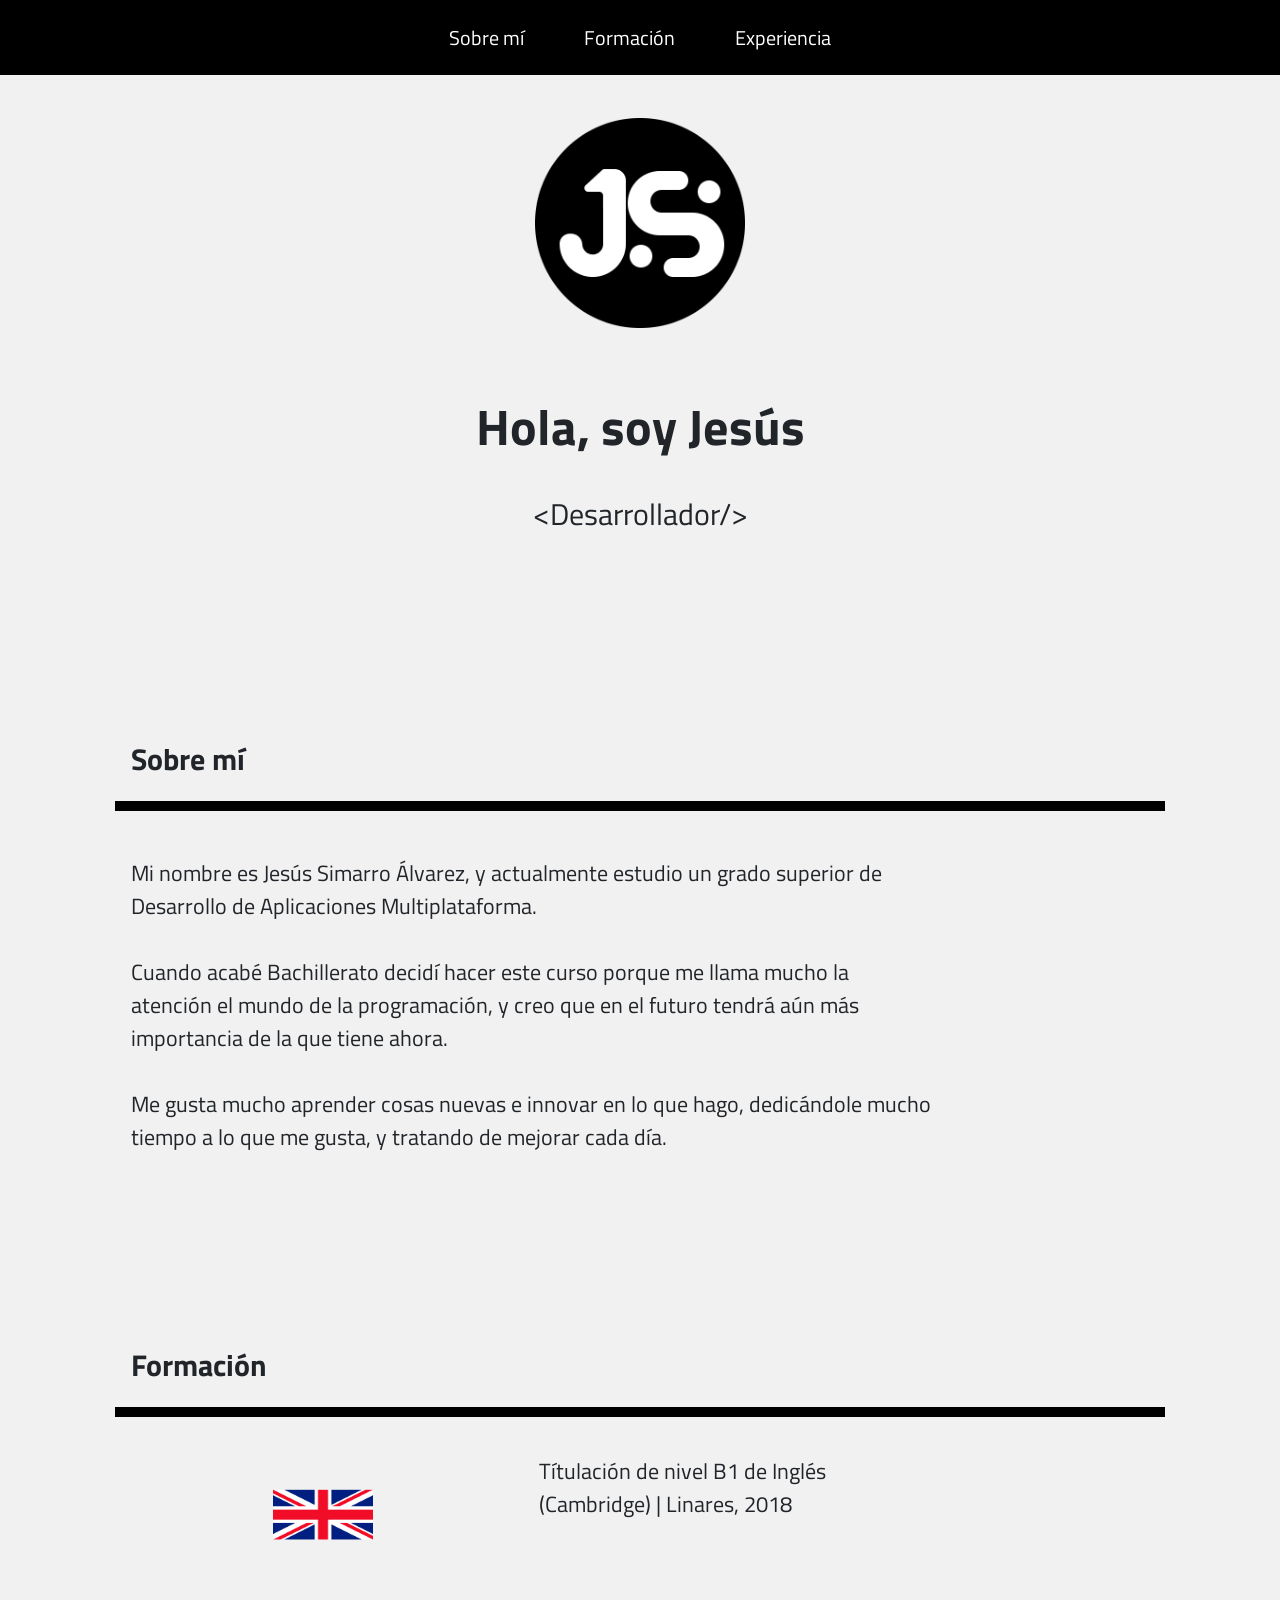
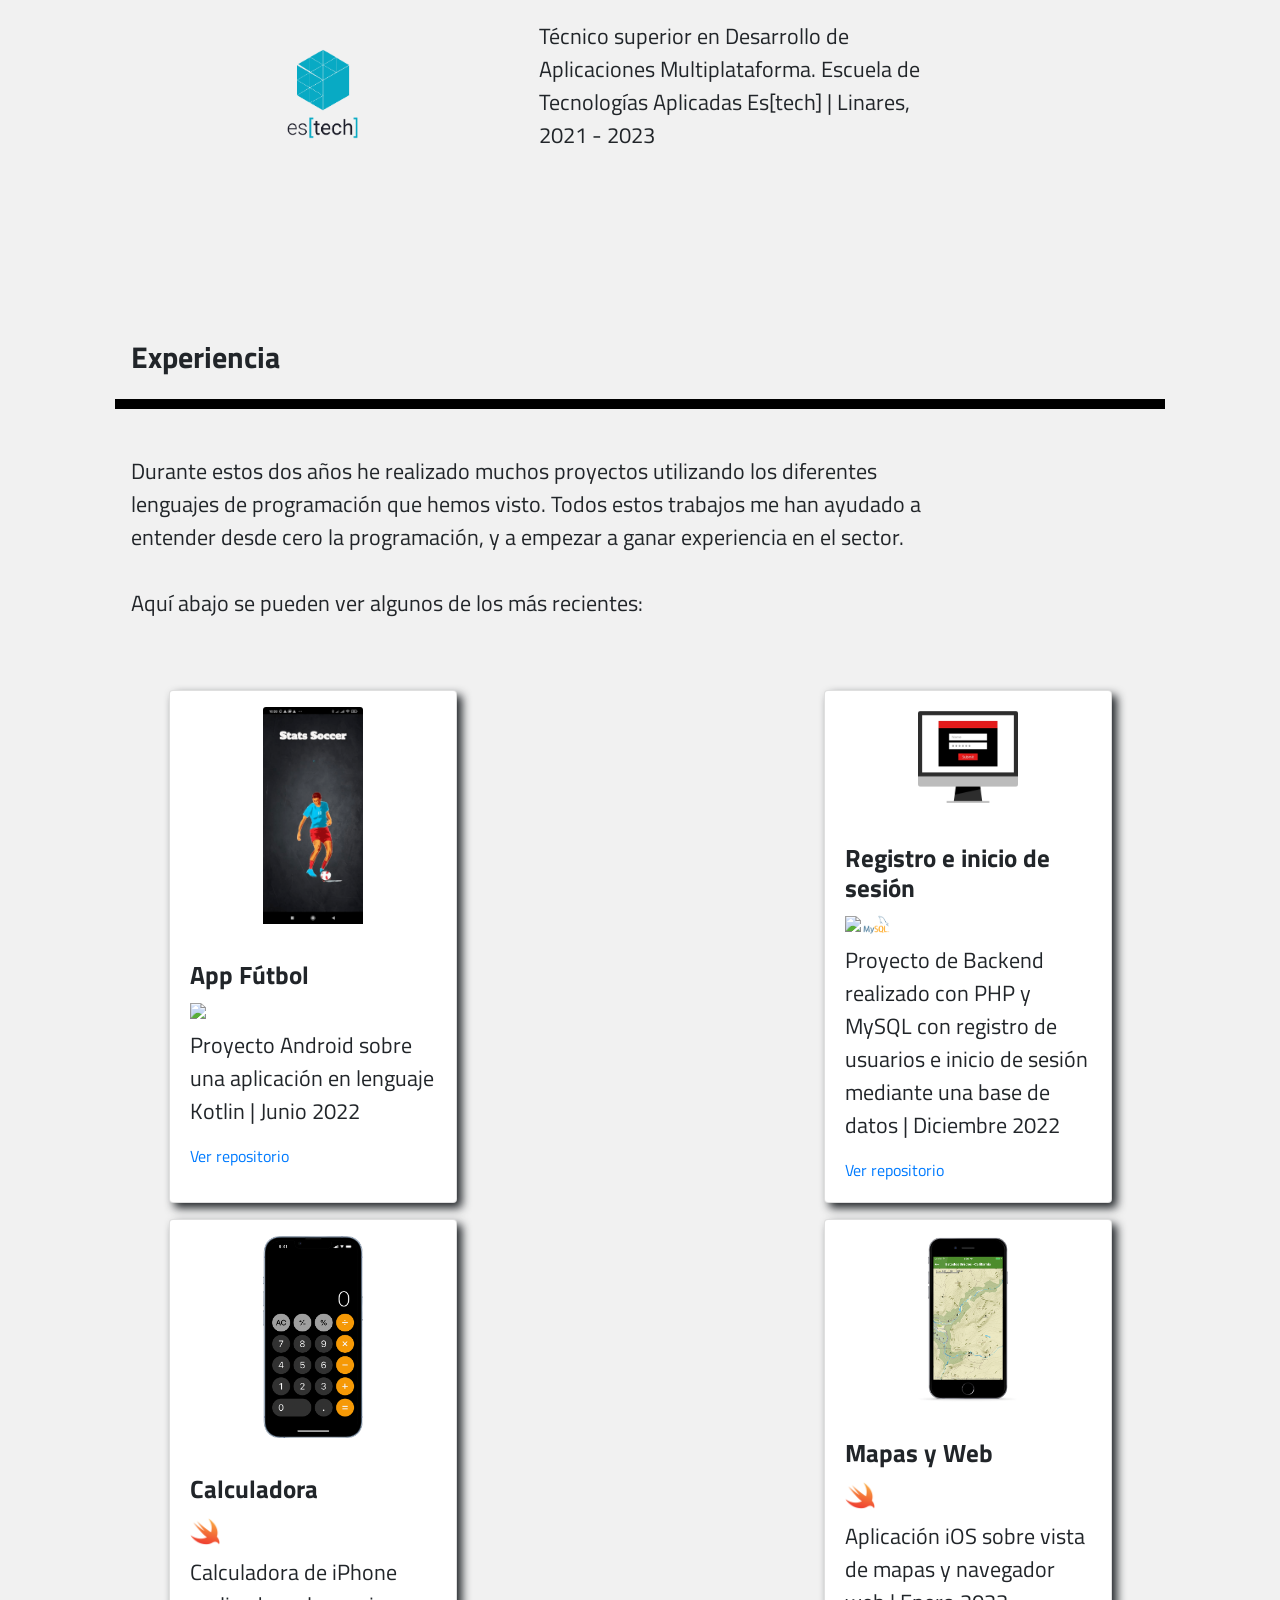
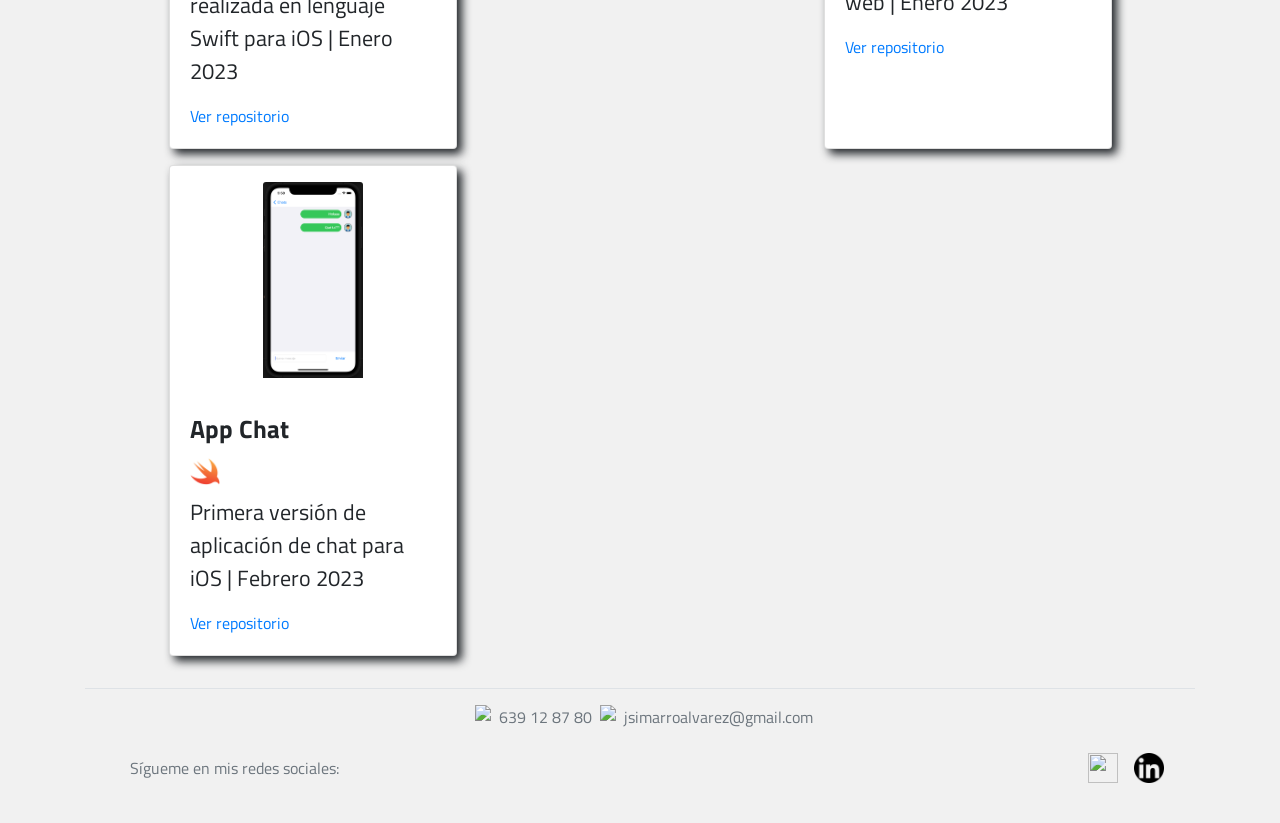
==== index.html @ 8b7ec623 "Update index.html" ====
<!DOCTYPE html>
<html lang="es">
<head>
    <meta charset="UTF-8">
    <meta http-equiv="X-UA-Compatible" content="IE=edge">
    <meta name="viewport" content="width=device-width, initial-scale=1.0">
    <link rel="stylesheet" href="https://cdnjs.cloudflare.com/ajax/libs/twitter-bootstrap/4.6.0/css/bootstrap.min.css">
    <link rel="shortcut icon" href="img/rocket-takeoff-fill.svg" type="image/x-icon">
    <link rel="stylesheet" href="style.css">
    <title>jesusimarro</title>
</head>
<body>
    <div class="container fixed-top">
        <header class="d-flex justify-content-center py-3 navbar fixed-top">
            <ul class="nav nav-pills">
                <li class="nav-item">
                    <a href="#sobremi" class="menu-link">Sobre mí</a>
                </li>
                <li class="nav-item">
                    <a href="#formacion" class="menu-link">Formación</a>
                </li>
                <li class="nav-item">
                    <a href="#experiencia" class="menu-link">Experiencia</a>
                </li>
            </ul>
        </header>
    </div>

    <div class="container container-space">
        <div class="row">
            <div class="col-12 col-md-12 my-2 d-flex justify-content-center">
                <img src="img/logo.png" class="img-logo">
            </div>
            <div class="col-12 col-md-12 my-4">
                <div class="p-3 d-flex justify-content-center">
                    <h1>Hola, soy Jesús</h1>
                </div>
                <div class="p-3 d-flex p-2 justify-content-center">
                    <h3>&lt;Desarrollador/&gt;</h3>
                </div>
            </div>
        </div>
    </div>

    <div class="container container-space" id="sobremi">
        <div class="row row-border row-margin">
            <div class="col-12 col-md-12 p-3 d-flex justify-content-start top">
                <h2>Sobre mí</h2>
            </div>
        </div>
        <div class="row row-margin row-text">
            <div class="col-12 col-md-12 p-3 d-flex justify-content-center">
                <p>Mi nombre es Jesús Simarro Álvarez, y actualmente estudio un grado superior de Desarrollo de Aplicaciones Multiplataforma. <br/><br/> Cuando acabé Bachillerato decidí hacer este curso porque me llama mucho la atención el mundo de la programación, y creo que en el futuro tendrá aún más importancia de la que tiene ahora. <br/><br/> Me gusta mucho aprender cosas nuevas e innovar en lo que hago, dedicándole mucho tiempo a lo que me gusta, y tratando de mejorar cada día.</p>
            </div>
        </div>
    </div>

    <div class="container container-space" id="formacion">
        <div class="row row-margin row-border">
            <div class="col-12 col-md-12 p-3 d-flex justify-content-start top">
                <h2>Formación</h2>
            </div>
        </div>
        <div class="row row-margin row-text">
            <div class="col-12 col-md-6 p-2 my-4 d-flex justify-content-center">
                <img src="img/ingles.png" class="img-form">
            </div>
            <div class="col-12 col-md-6 p-2 d-flex justify-content-center">
                <p>Títulación de nivel B1 de Inglés (Cambridge) | Linares, 2018</p>
            </div>
        </div>
        <div class="row row-margin row-text">
            <div class="col-12 col-md-6 p-2 my-4 d-flex justify-content-center">
                <img src="img/estech.png" class="img-form">
            </div>
            <div class="col-12 col-md-6 p-2 d-flex justify-content-center">
                <p>Técnico superior en Desarrollo de Aplicaciones Multiplataforma. Escuela de Tecnologías Aplicadas Es[tech] | Linares, 2021 - 2023</p>
            </div>
        </div>
    </div>

    <div class="container" id="experiencia">
        <div class="row row-margin row-border">
            <div class="col-12 col-md-12 p-3 d-flex justify-content-start top">
                <h2>Experiencia</h2>
            </div>
        </div>
        <div class="row row-margin row-text">
            <div class="col-12 col-md-12 p-3 d-flex justify-content-center">
                <p>Durante estos dos años he realizado muchos proyectos utilizando los diferentes lenguajes de programación que hemos visto. Todos estos trabajos me han ayudado a entender desde cero la programación, y a empezar a ganar experiencia en el sector. <br/><br/> Aquí abajo se pueden ver algunos de los más recientes:</p>
            </div>
        </div>
    </div>
    <div class="row">
        <div class="col-12 col-md-6 p-2 d-flex justify-content-center">
            <div class="card" style="width: 18rem;">
                <img class="card-img-top my-3" src="img/appfutbol.png" alt="Card image cap">
                <div class="card-body">
                    <h5 class="card-title">App Fútbol</h5>
                    <img src="img/kotlin.png" class="card-img-app">
                    <p class="card-text">Proyecto Android sobre una aplicación en lenguaje Kotlin | Junio 2022</p>
                    <a href="https://github.com/jesusimarro/ProyectoAndroid.git" target="_blank" class="card-link">Ver repositorio</a>
                </div>
            </div>
        </div>
        <div class="col-12 col-md-6 p-2 d-flex justify-content-center">
            <div class="card" style="width: 18rem;">
                <img class="card-img-top my-3" src="img/login.png" alt="Card image cap">
                <div class="card-body">
                    <h5 class="card-title">Registro e inicio de sesión</h5>
                    <img src="img/php.png" class="card-img-app"><img src="img/mysql.png" class="card-img-app">
                    <p class="card-text">Proyecto de Backend realizado con PHP y MySQL con registro de usuarios e inicio de sesión mediante una base de datos | Diciembre 2022</p>
                    <a href="https://github.com/jesusimarro/ProyectoLoginBackend.git" target="_blank" class="card-link">Ver repositorio</a>
                </div>
            </div>
        </div>
        <div class="col-12 col-md-6 p-2 d-flex justify-content-center">
            <div class="card" style="width: 18rem;">
                <img class="card-img-top my-3" src="img/calculadora.png" alt="Card image cap">
                <div class="card-body">
                    <h5 class="card-title">Calculadora</h5>
                    <img src="img/swift.png" class="card-img-app">
                    <p class="card-text">Calculadora de iPhone realizada en lenguaje Swift para iOS | Enero 2023</p>
                    <a href="https://github.com/jesusimarro/ProyectoCalculadora.git" target="_blank" class="card-link">Ver repositorio</a>
                </div>
            </div>
        </div>
        <div class="col-12 col-md-6 p-2 d-flex justify-content-center">
            <div class="card" style="width: 18rem;">
                <img class="card-img-top my-3" src="img/mapas.png" alt="Card image cap">
                <div class="card-body">
                    <h5 class="card-title">Mapas y Web</h5>
                    <img src="img/swift.png" class="card-img-app">
                    <p class="card-text">Aplicación iOS sobre vista de mapas y navegador web | Enero 2023</p>
                    <a href="https://github.com/jesusimarro/ProyectoSideMenu.git" target="_blank" class="card-link">Ver repositorio</a>
                </div>
            </div>
        </div>
        <div class="col-12 col-md-6 p-2 d-flex justify-content-center">
            <div class="card" style="width: 18rem;">
                <img class="card-img-top my-3" src="img/chat.png" alt="Card image cap">
                <div class="card-body">
                    <h5 class="card-title">App Chat</h5>
                    <img src="img/swift.png" class="card-img-app">
                    <p class="card-text">Primera versión de aplicación de chat para iOS | Febrero 2023</p>
                    <a href="https://github.com/jesusimarro/ProyectoChat.git" target="_blank" class="card-link">Ver repositorio</a>
                </div>
            </div>
        </div>
    </div>

    <div class="container">
        <footer class="d-flex flex-wrap justify-content-between align-items-center py-3 my-4 border-top">
          <div class="col-12 col-md-12 d-flex mb-4 justify-content-center text-muted">
            <img src="img/telephone-fill.svg" class="mx-2"> 639 12 87 80 
            <img src="img/envelope-fill.svg" class="mx-2"> jsimarroalvarez@gmail.com
          </div>  
          <div class="col-12 col-md-6 d-flex align-items-center">
            <a href="/" class="mb-3 me-2 mb-md-0 text-muted text-decoration-none lh-1">
              <svg class="bi" width="30" height="24"><use xlink:href="#bootstrap"></use></svg>
            </a>
            <span class="text-muted">Sígueme en mis redes sociales:</span>
          </div>
          <ul class="nav col-md-3 mx-2 d-flex justify-content-end list-unstyled">
            <li class="mx-2 redes"><a href="https://www.github.com/jesusimarro" target="_blank"><img src="img/github.png" class="img-footer"></a></li>
            <li class="mx-2 redes"><a href="https://www.linkedin.com/in/jesusimarro/" target="_blank"><img src="img/linkedin.png" class="img-footer"></a></li>
          </ul>
        </footer>
    </div>
</body>
</html>
---- style.css ----
@import url('https://fonts.googleapis.com/css2?family=Metrophobic&family=Titillium+Web:wght@400;600&display=swap');

h1 {
    font-weight: bolder;
    font-size: 50px;
}

h2 {
    font-weight: bold;
    font-size: 30px;
    margin-top: 75px;
}

h3 {
    font-size: 30px;
}

h5 {
    font-weight: bold;
    font-size: 25px;
}

p {
    font-size: 22px;
}

body {
    font-family: 'Titillium Web', sans-serif;
    background-color: #f1f1f1;
    overflow-x: hidden;
}

.navbar {
    background-color: black;
    height: 75px;
}

header a {
    font-size: 20px;
}

.menu-link {
    color: white;
    margin-left: 30px;
    margin-right: 30px;
}

.menu-link:hover {
    color: white;
    text-decoration: none;
}

.row-border {
    border-bottom: 10px solid black;
}

.row-text {
    max-width: 75%;
    justify-content: center;
}

.row-margin {
    margin: 30px;
}

.top {
    margin-top: 40px;
}

.card {
    background-color: white;
    display: flex;
    align-items: center;
    justify-content: center;
    box-shadow: 5px 5px 10px;
}

.img-logo {
    height: 250px;
    width: 250px;
    margin-top: 90px;
    padding: 20px;
}

.img-form {
    height: 100%;
    width: 100px;
}

.card-img-top {
    max-height: 100%;
    width: 100px;
}

.card-img-app {
    max-height: 100%;
    width: 30px;
    margin-bottom: 10px;
}

.img-footer {
    height: 30px;
    width: 30px;
}
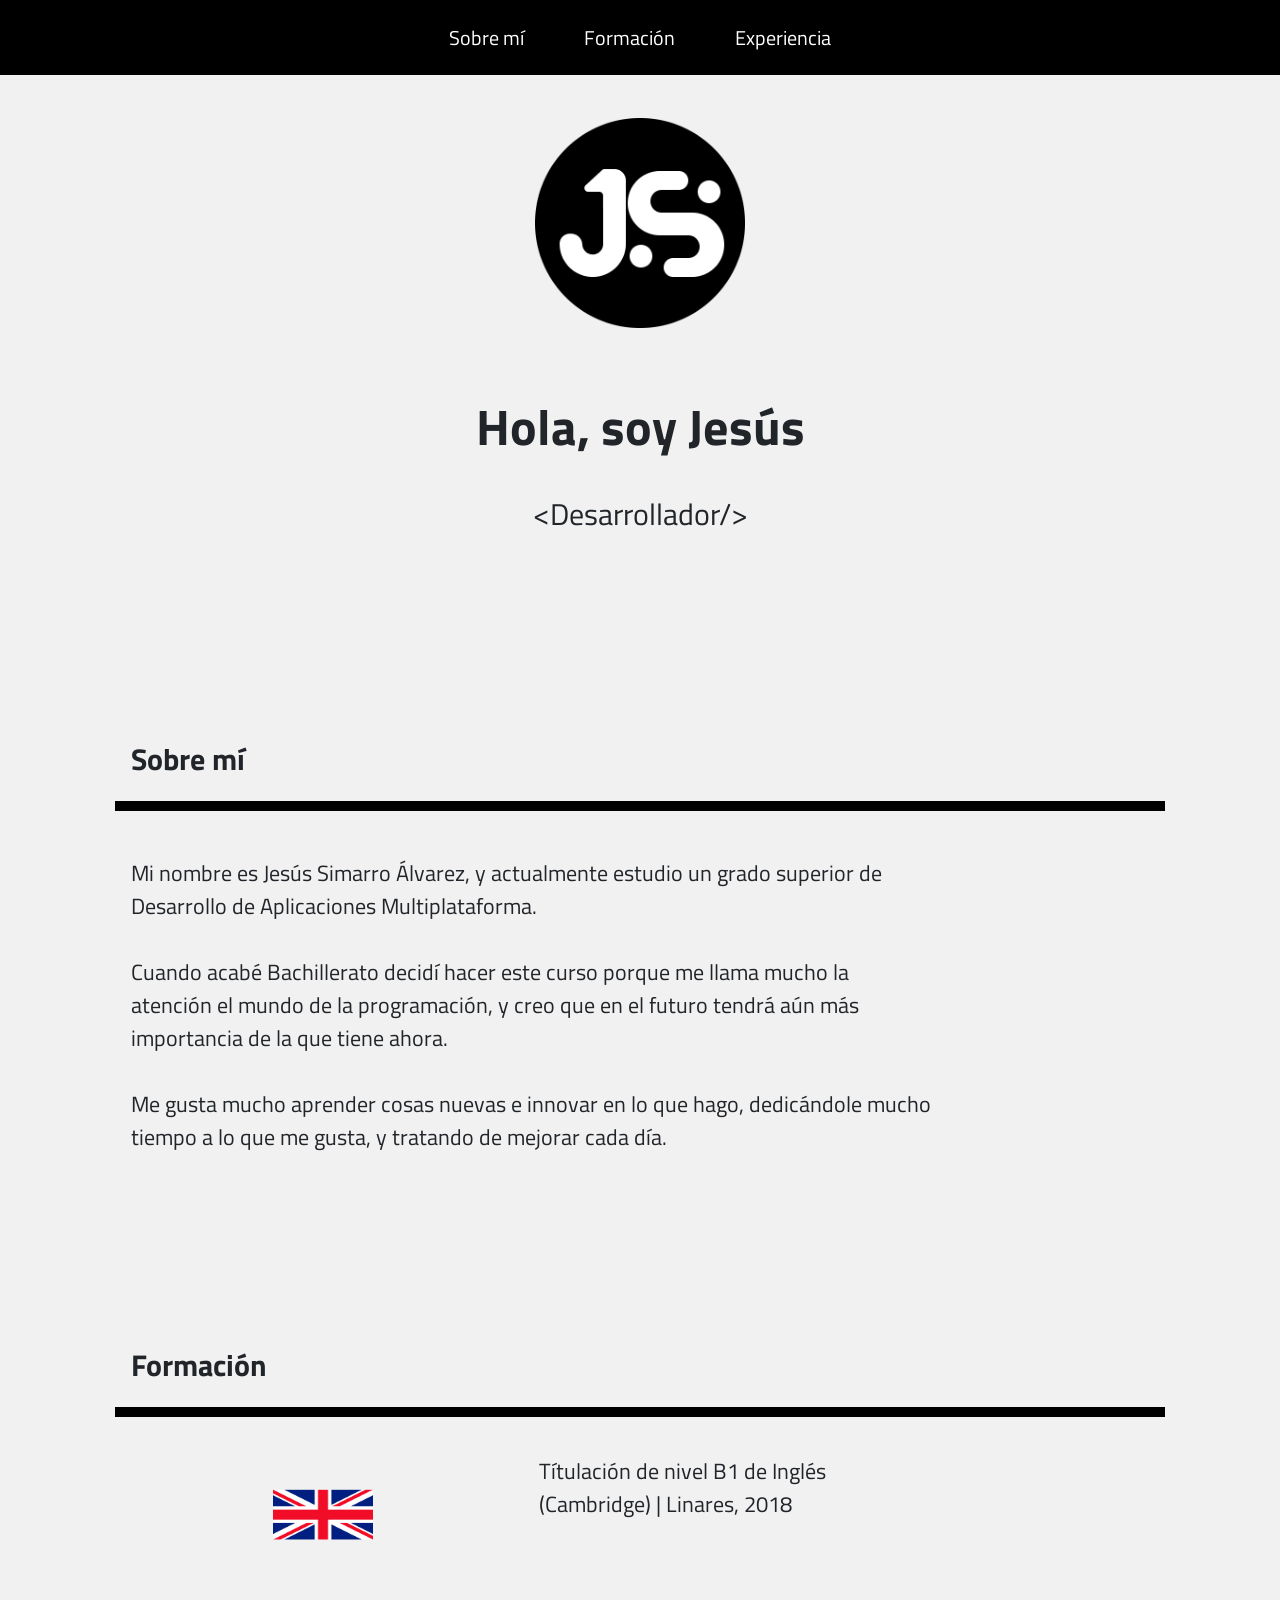
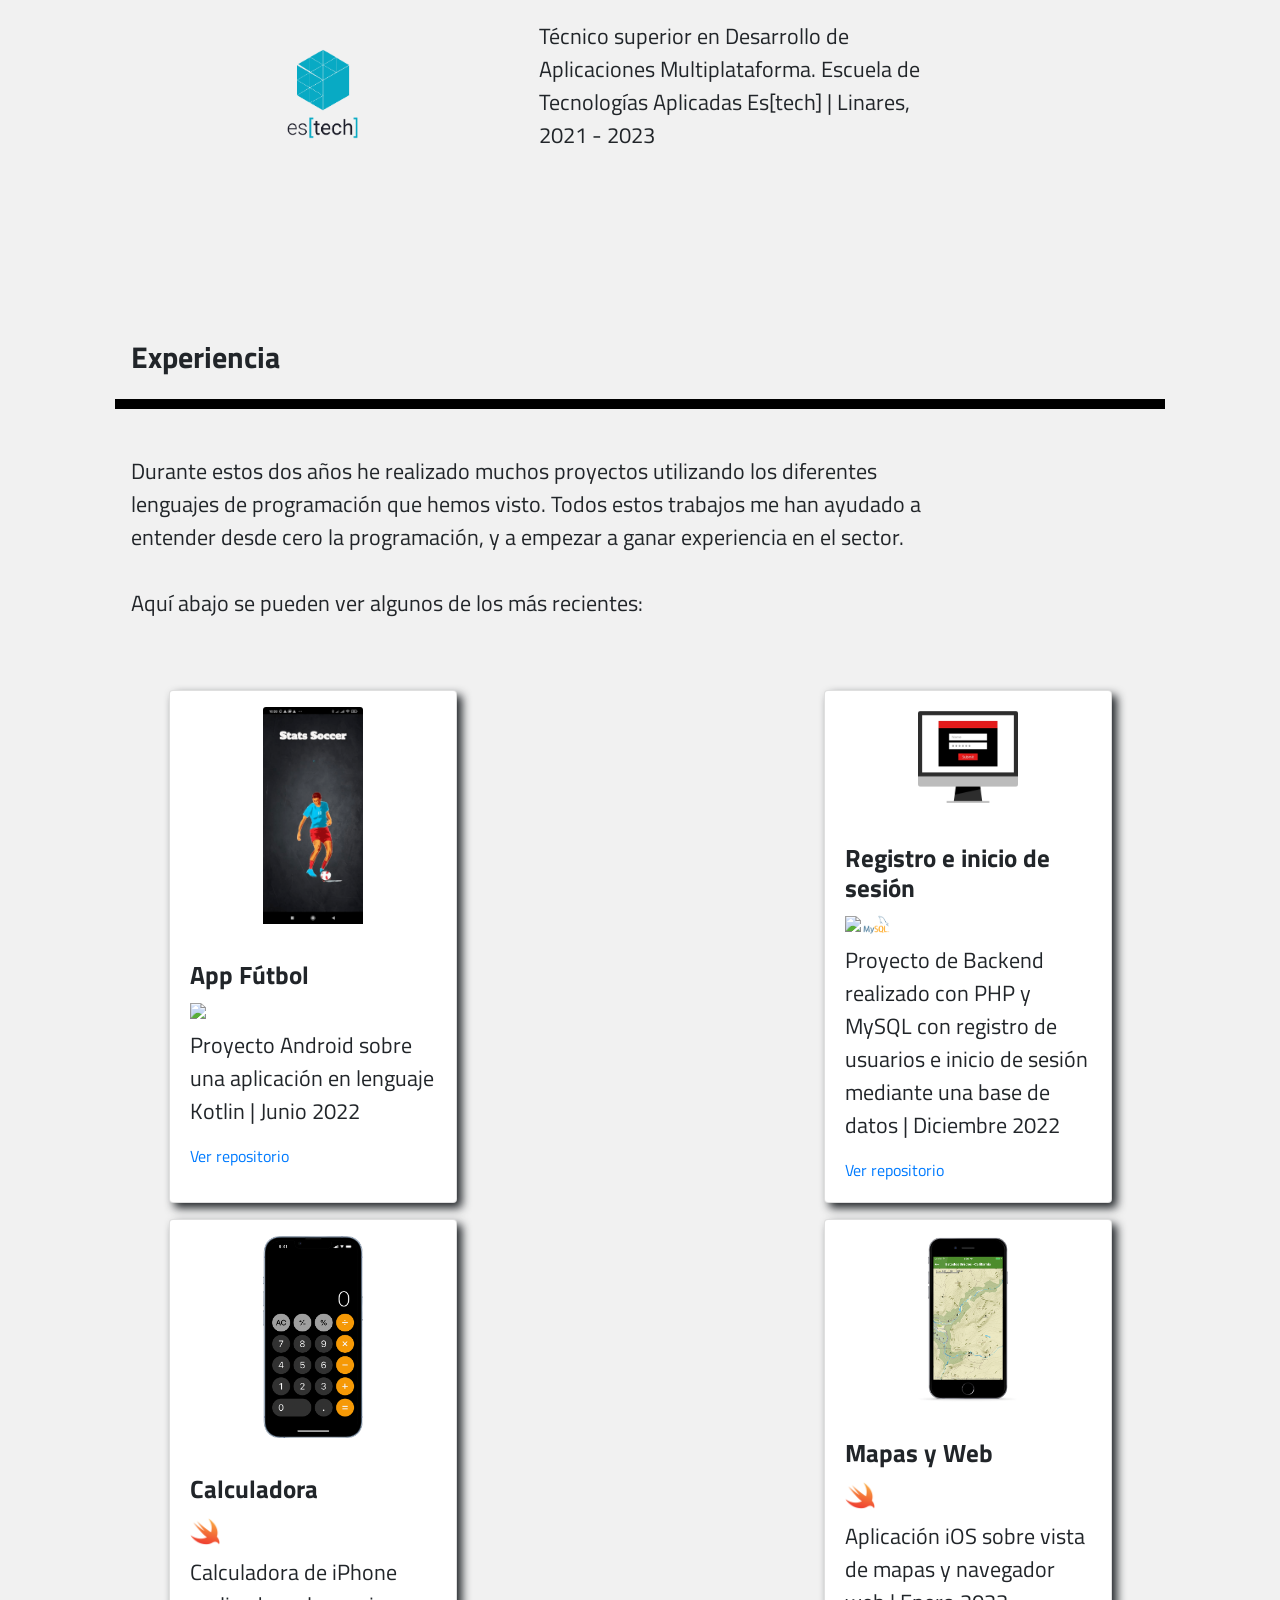
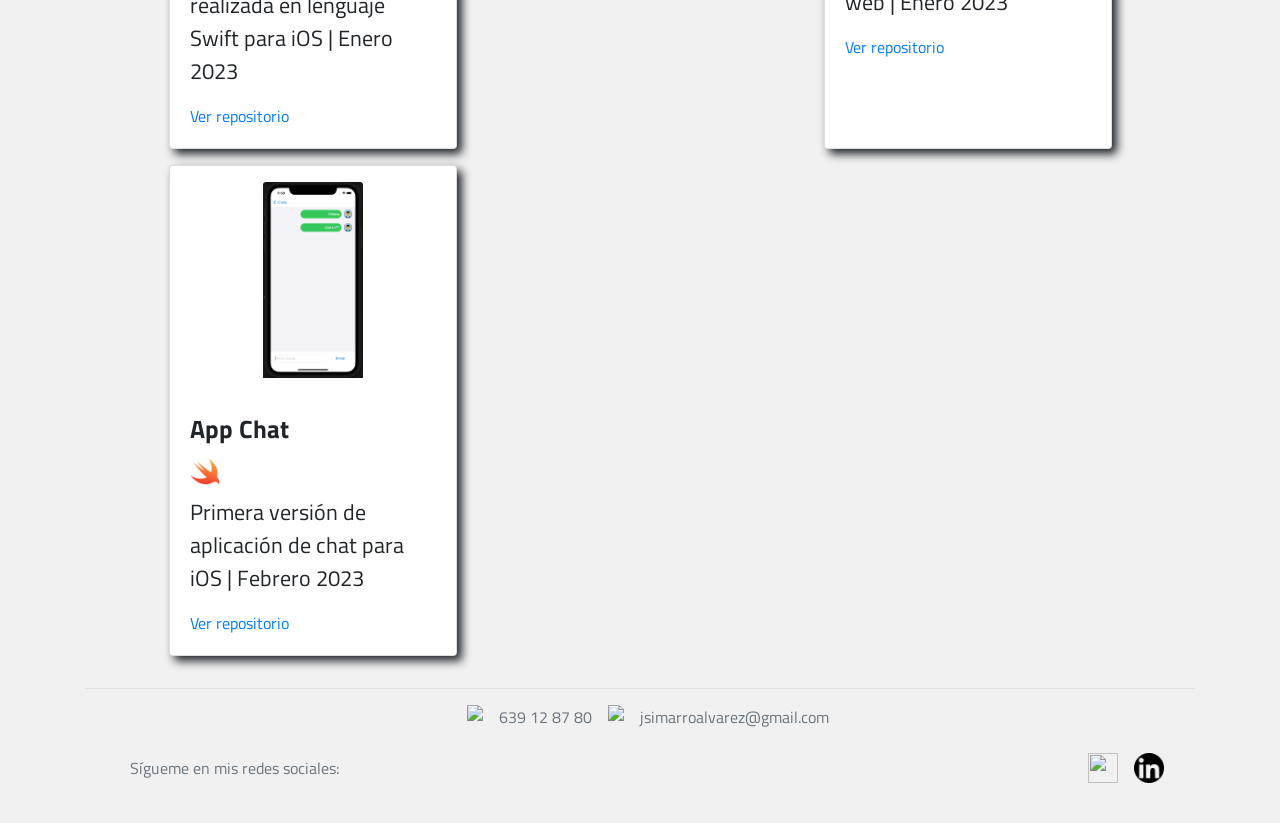
==== commit d84dff1e: "Update index.html" ====
--- a/index.html
+++ b/index.html
@@ -152,8 +152,8 @@
     <div class="container">
         <footer class="d-flex flex-wrap justify-content-between align-items-center py-3 my-4 border-top">
           <div class="col-12 col-md-12 d-flex mb-4 justify-content-center text-muted">
-            <img src="img/telephone-fill.svg" class="mx-2"> 639 12 87 80 
-            <img src="img/envelope-fill.svg" class="mx-2"> jsimarroalvarez@gmail.com
+            <img src="img/telephone-fill.svg" class="col-xs-12 mx-3"> 639 12 87 80 
+            <img src="img/envelope-fill.svg" class="col-xs-12 mx-3"> jsimarroalvarez@gmail.com
           </div>  
           <div class="col-12 col-md-6 d-flex align-items-center">
             <a href="/" class="mb-3 me-2 mb-md-0 text-muted text-decoration-none lh-1">
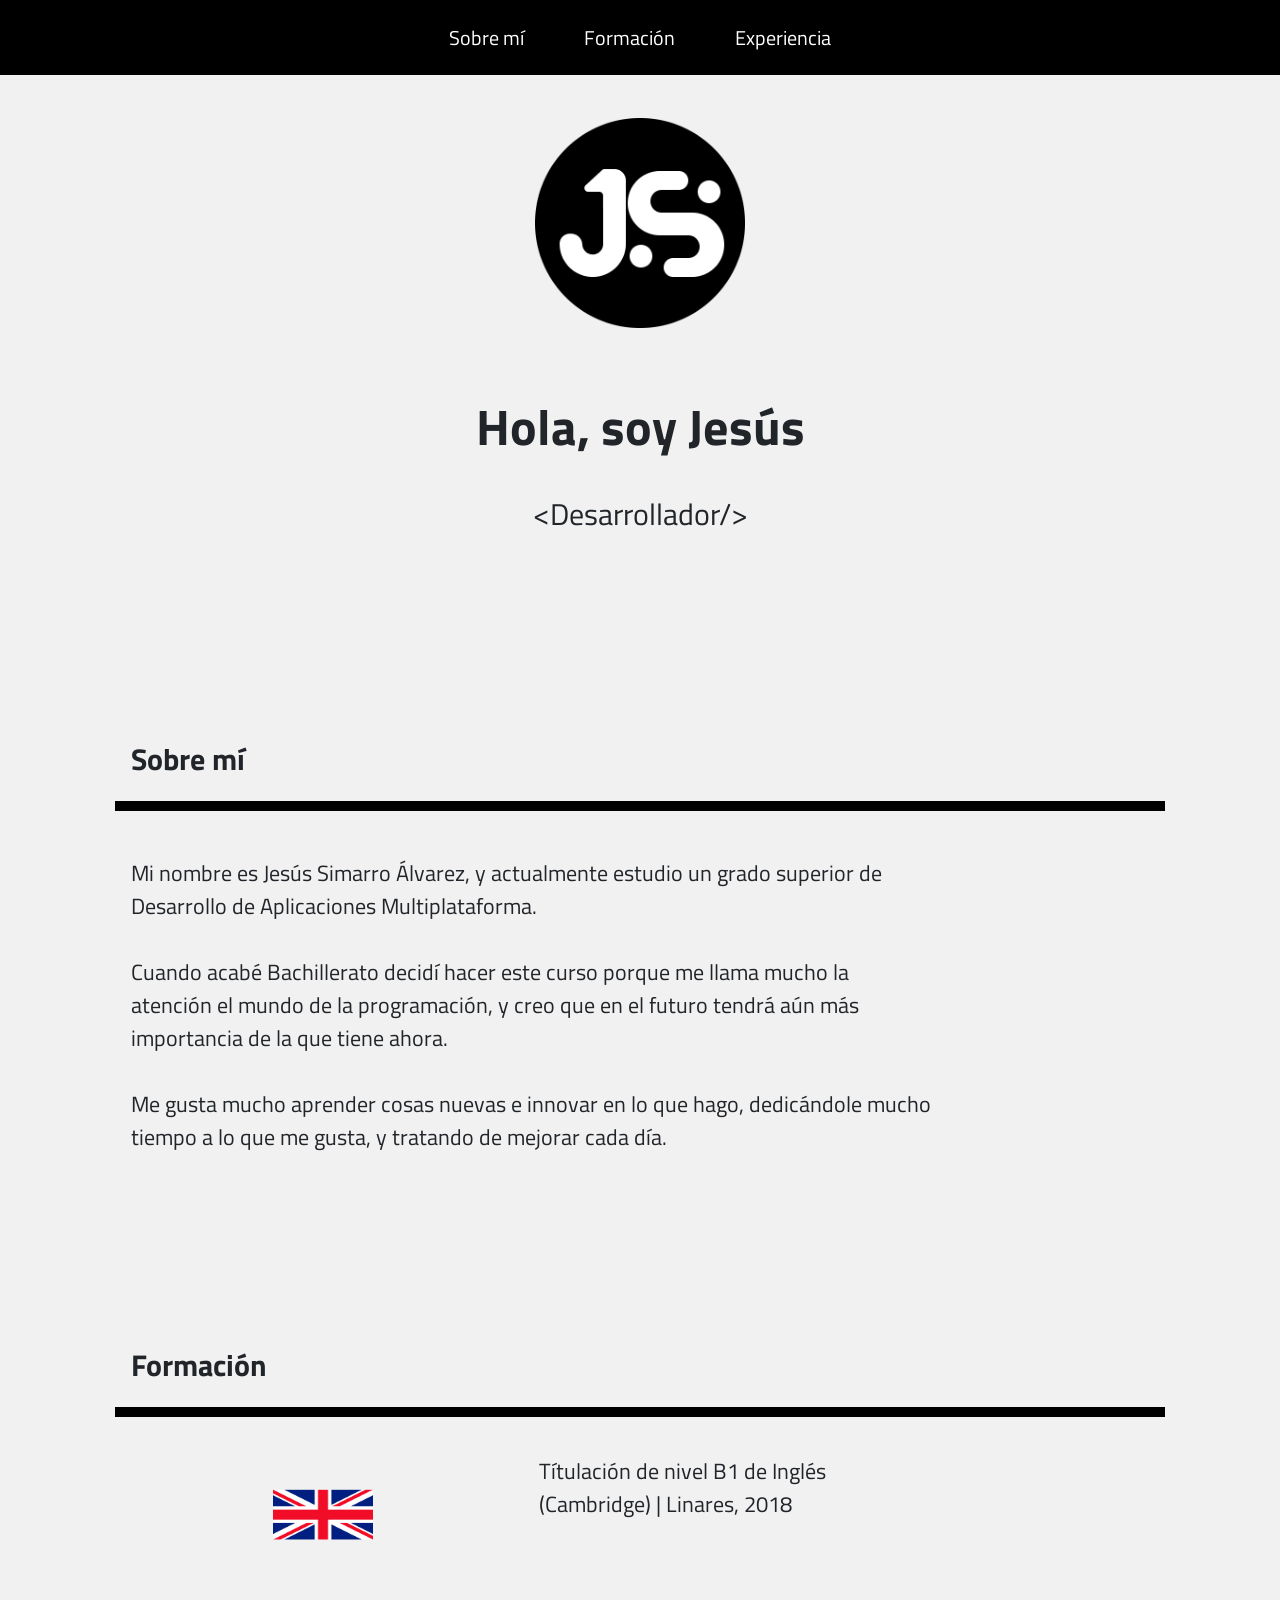
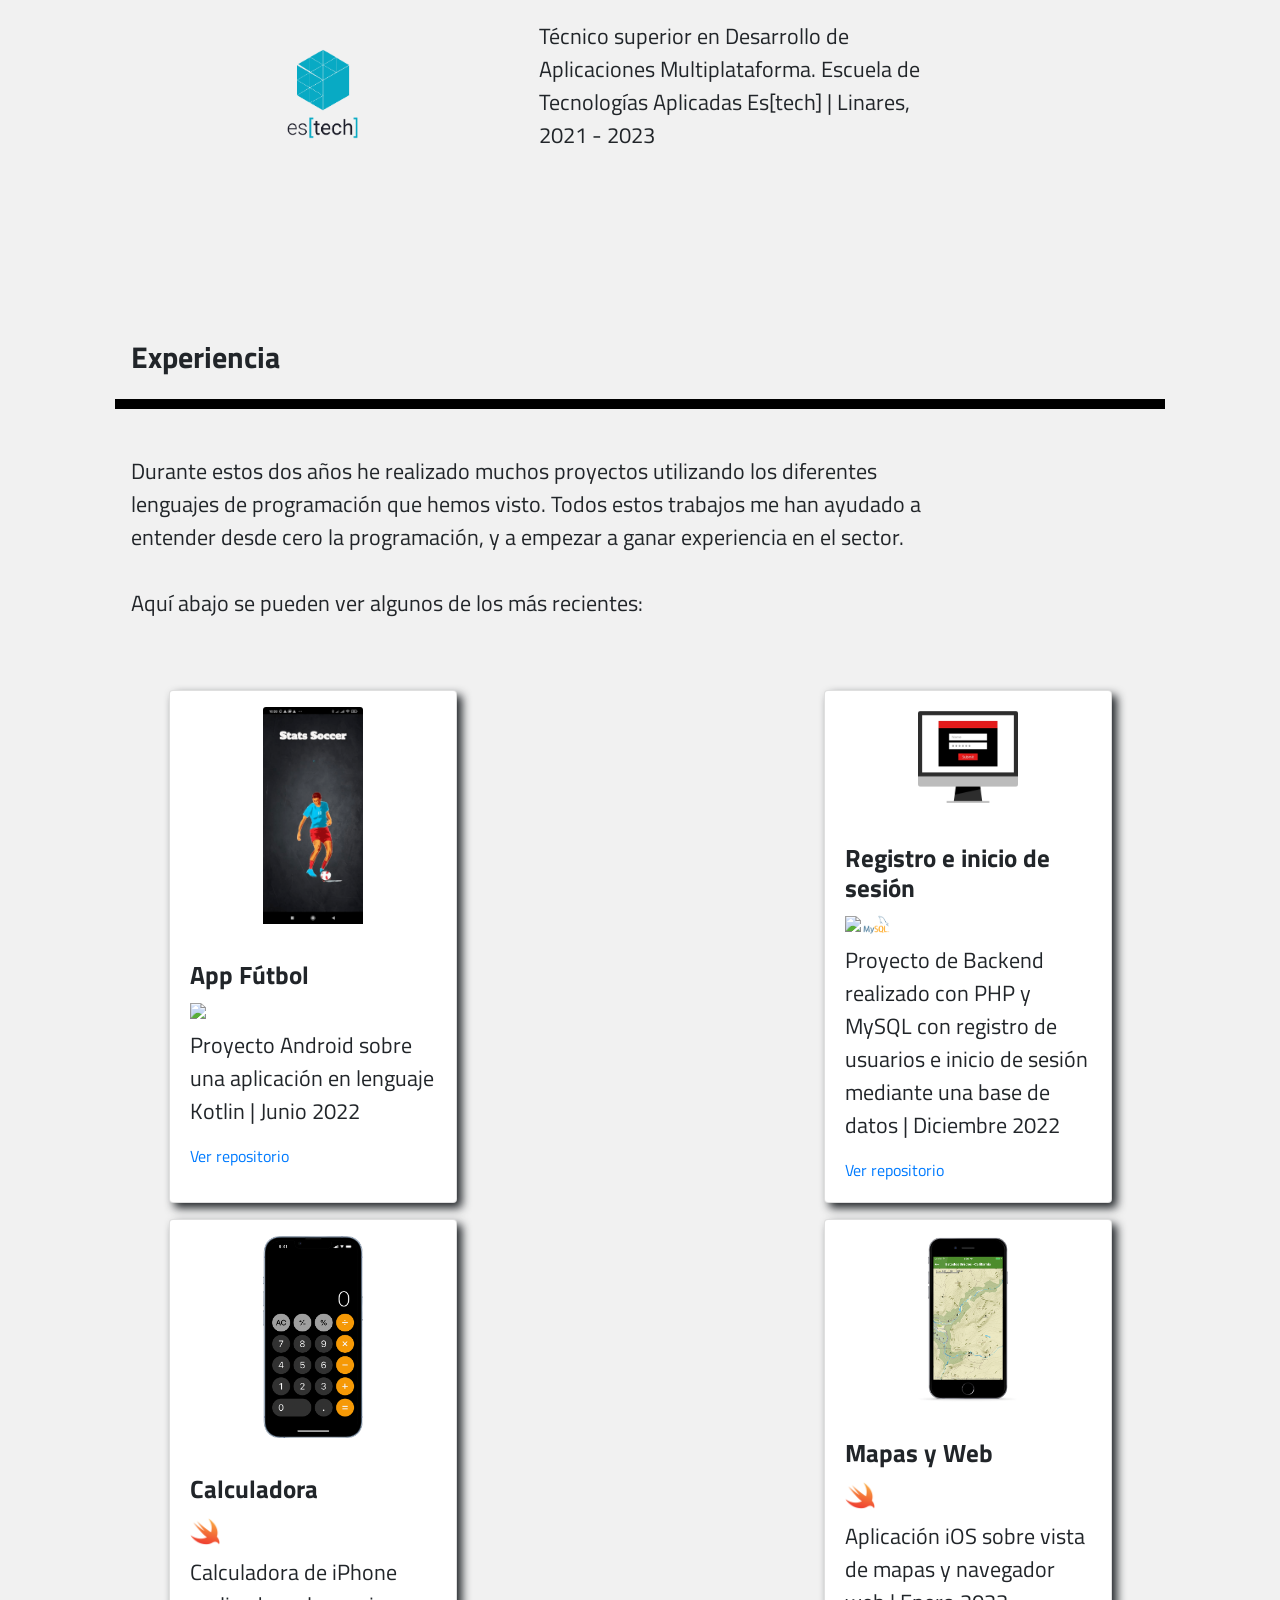
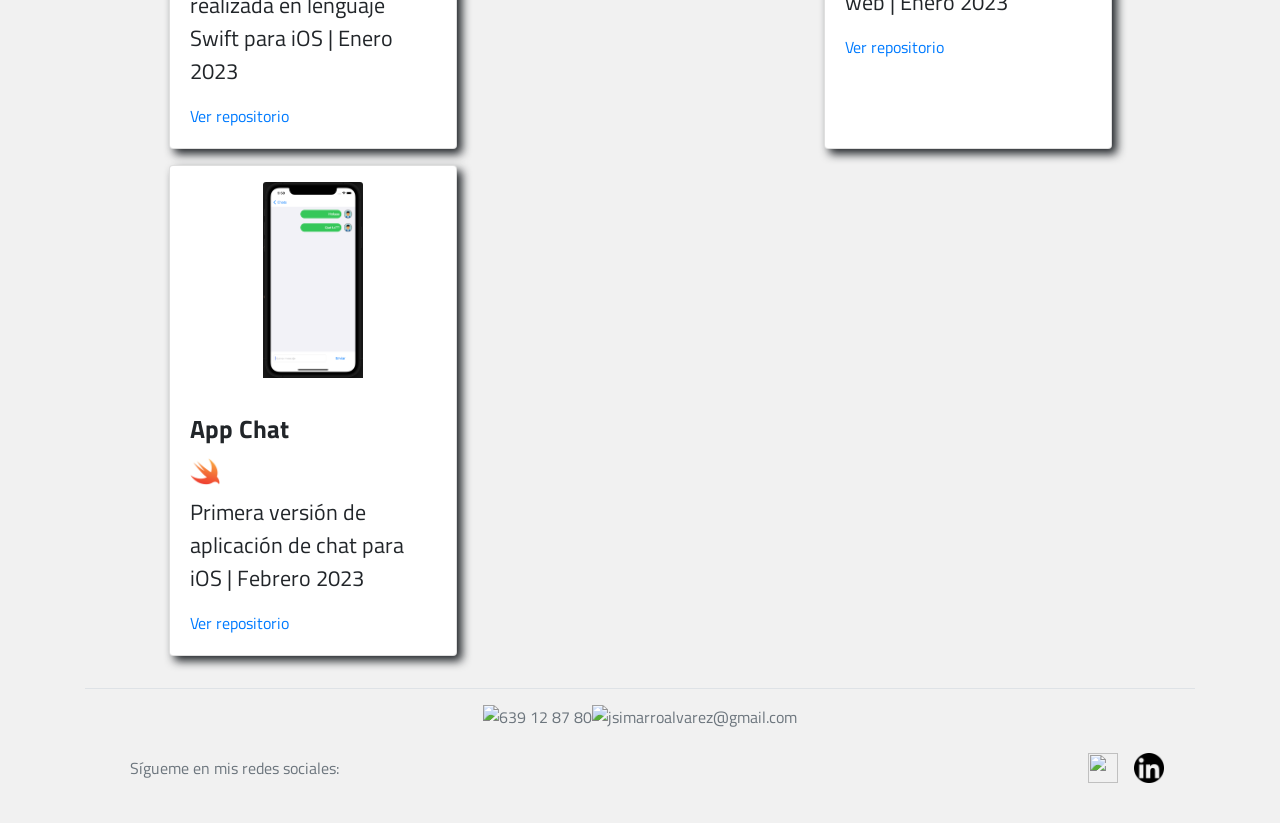
==== commit 2ccf8d29: "Update index.html" ====
--- a/index.html
+++ b/index.html
@@ -152,8 +152,8 @@
     <div class="container">
         <footer class="d-flex flex-wrap justify-content-between align-items-center py-3 my-4 border-top">
           <div class="col-12 col-md-12 d-flex mb-4 justify-content-center text-muted">
-            <img src="img/telephone-fill.svg" class="col-xs-12 mx-3"> 639 12 87 80 
-            <img src="img/envelope-fill.svg" class="col-xs-12 mx-3"> jsimarroalvarez@gmail.com
+            <img src="img/telephone-fill.svg" class="col-xs-12"> 639 12 87 80 
+            <img src="img/envelope-fill.svg" class="col-xs-12"> jsimarroalvarez@gmail.com
           </div>  
           <div class="col-12 col-md-6 d-flex align-items-center">
             <a href="/" class="mb-3 me-2 mb-md-0 text-muted text-decoration-none lh-1">
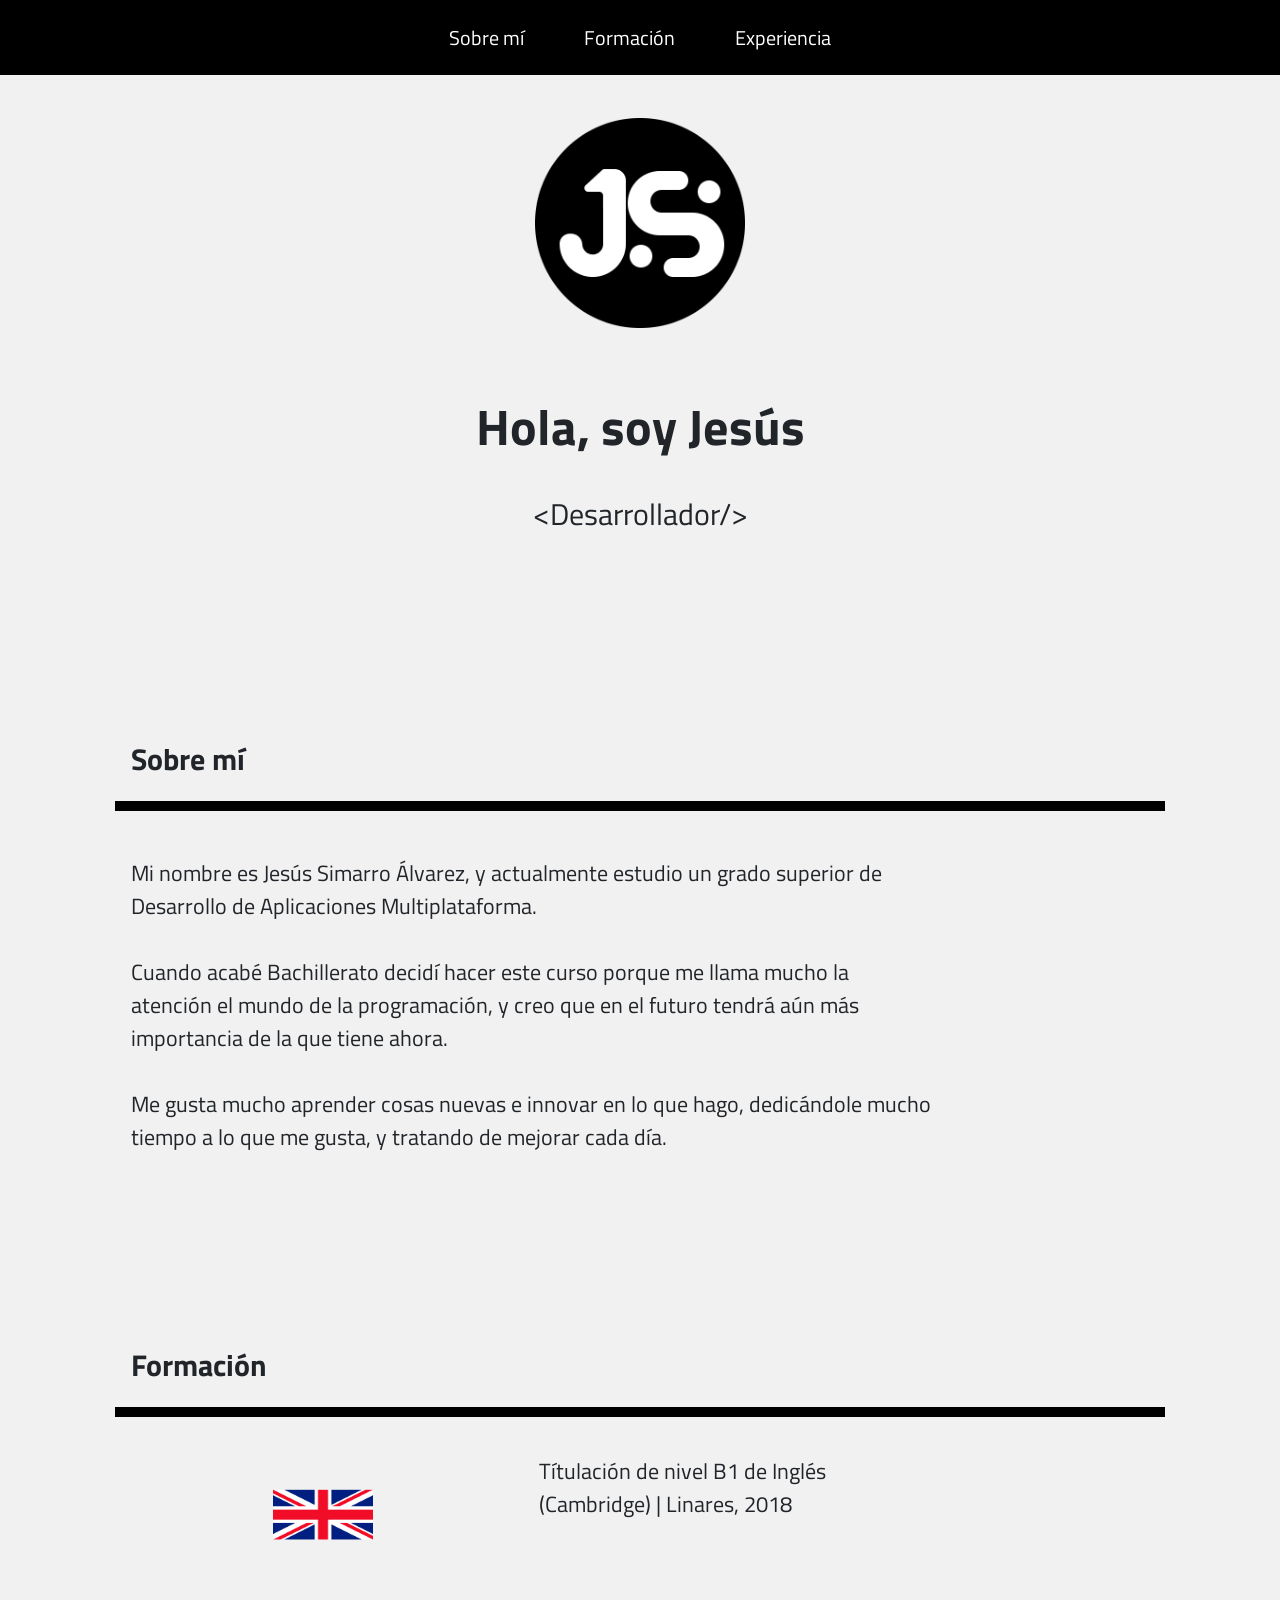
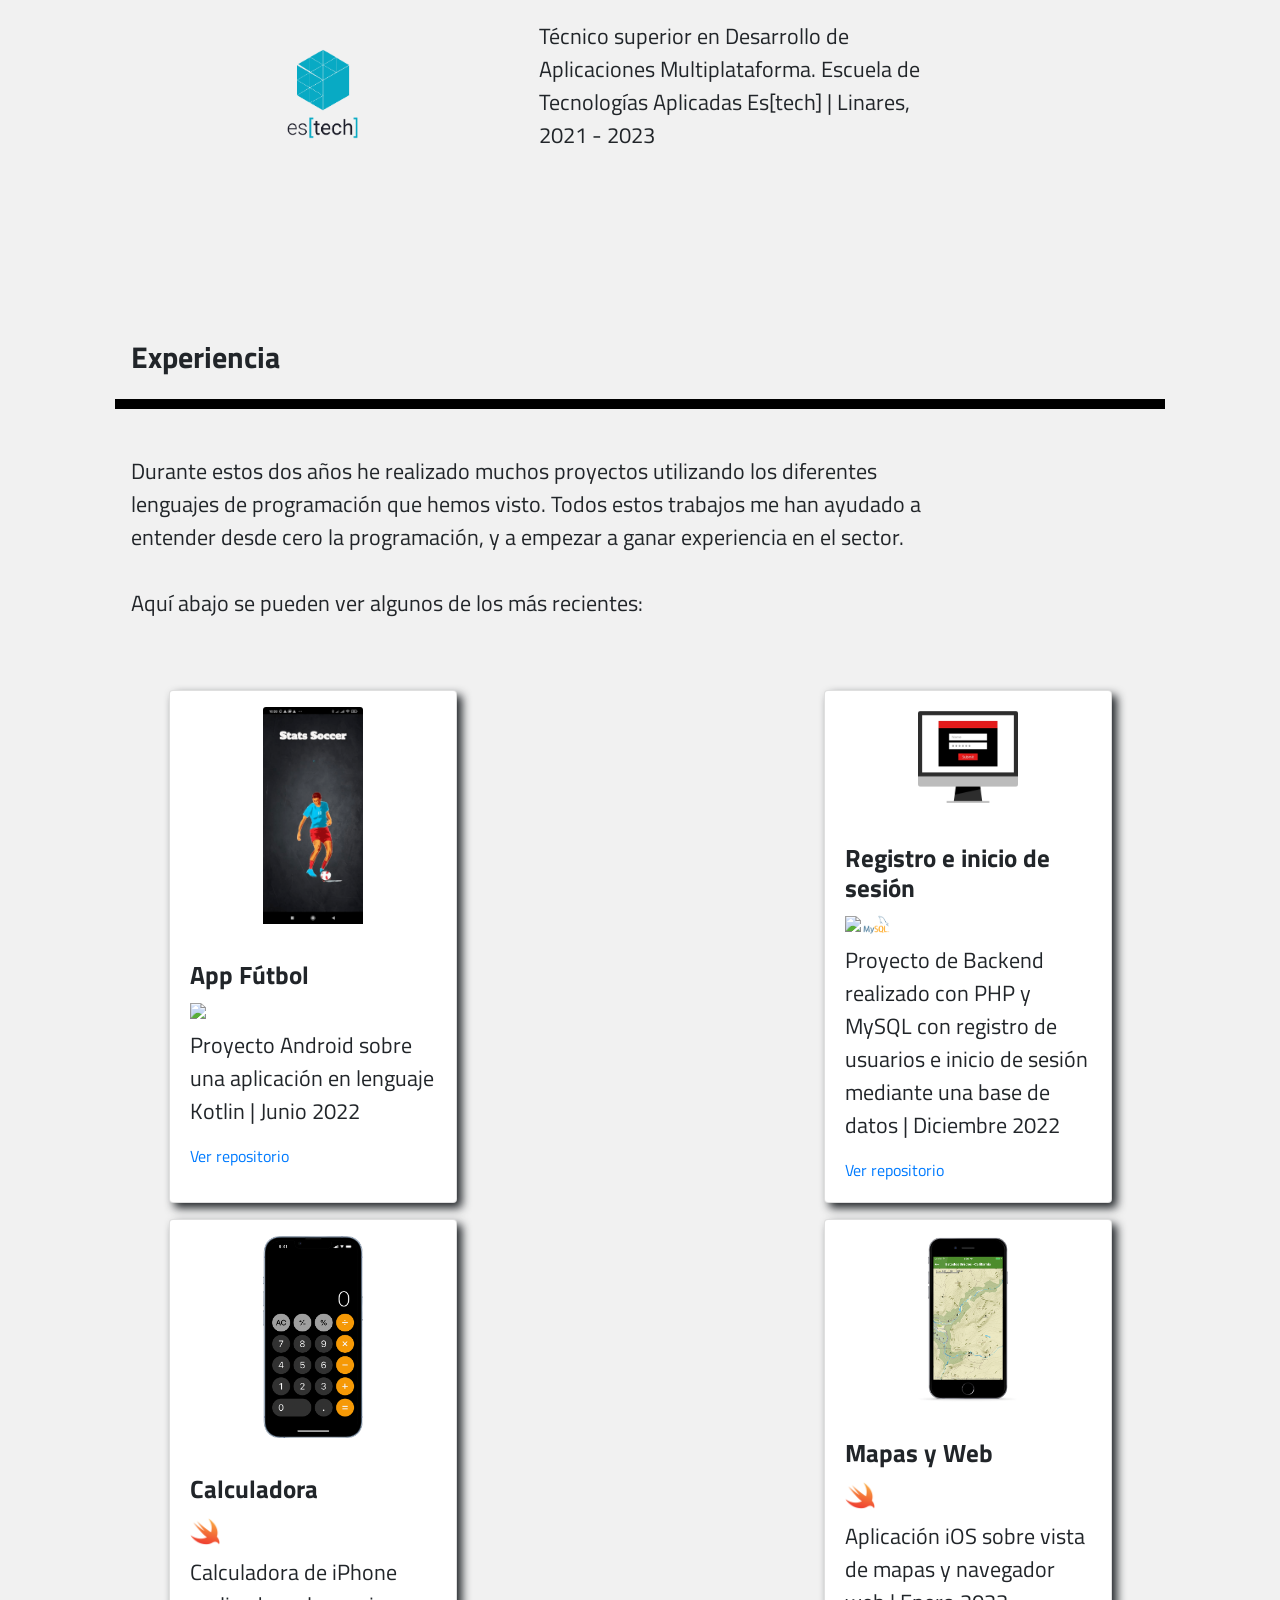
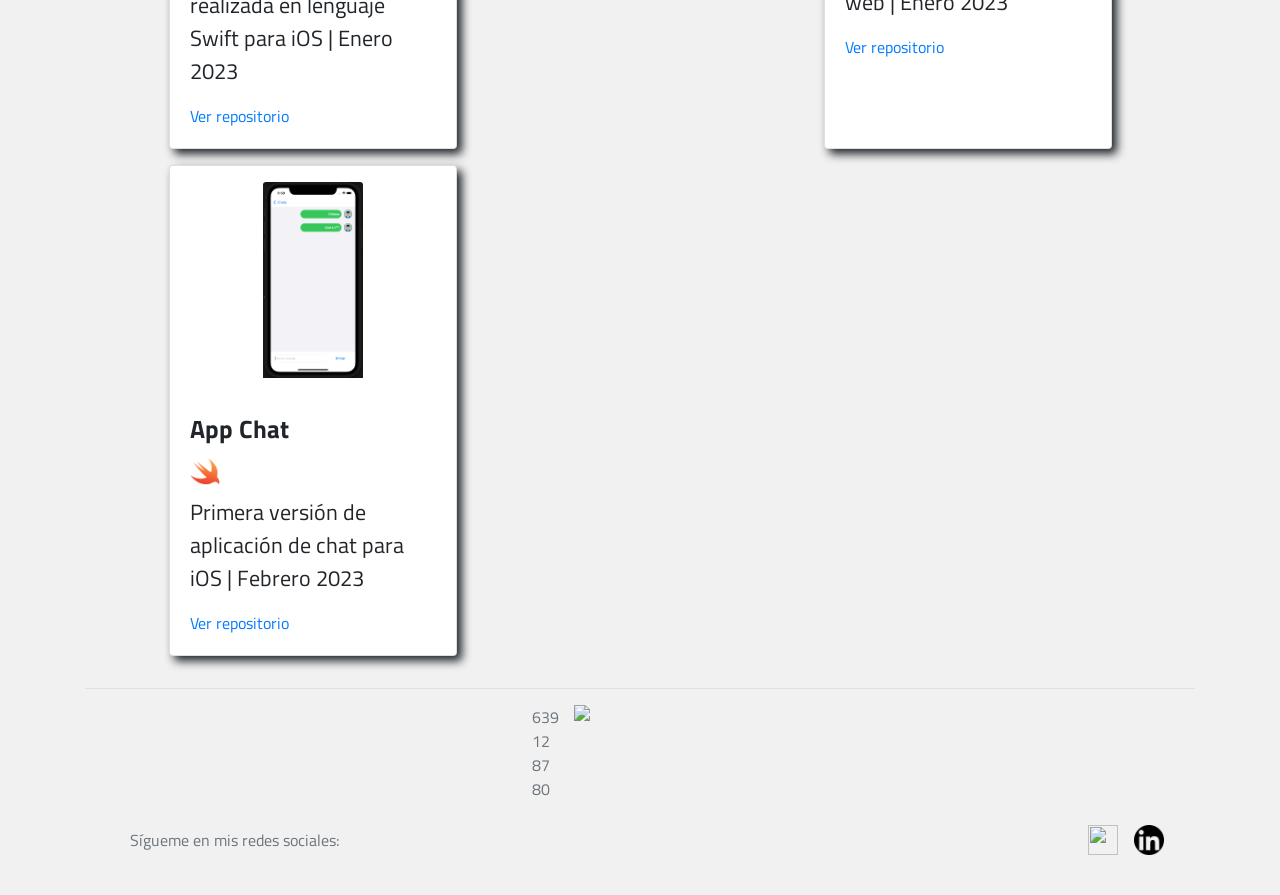
==== commit 57a8f2dc: "Update index.html" ====
--- a/index.html
+++ b/index.html
@@ -152,8 +152,8 @@
     <div class="container">
         <footer class="d-flex flex-wrap justify-content-between align-items-center py-3 my-4 border-top">
           <div class="col-12 col-md-12 d-flex mb-4 justify-content-center text-muted">
-            <img src="img/telephone-fill.svg" class="col-xs-12"> 639 12 87 80 
-            <img src="img/envelope-fill.svg" class="col-xs-12"> jsimarroalvarez@gmail.com
+            <img src="img/telephone-fill.svg" class="col-12"> 639 12 87 80 
+            <img src="img/envelope-fill.svg" class="col-12"> jsimarroalvarez@gmail.com
           </div>  
           <div class="col-12 col-md-6 d-flex align-items-center">
             <a href="/" class="mb-3 me-2 mb-md-0 text-muted text-decoration-none lh-1">
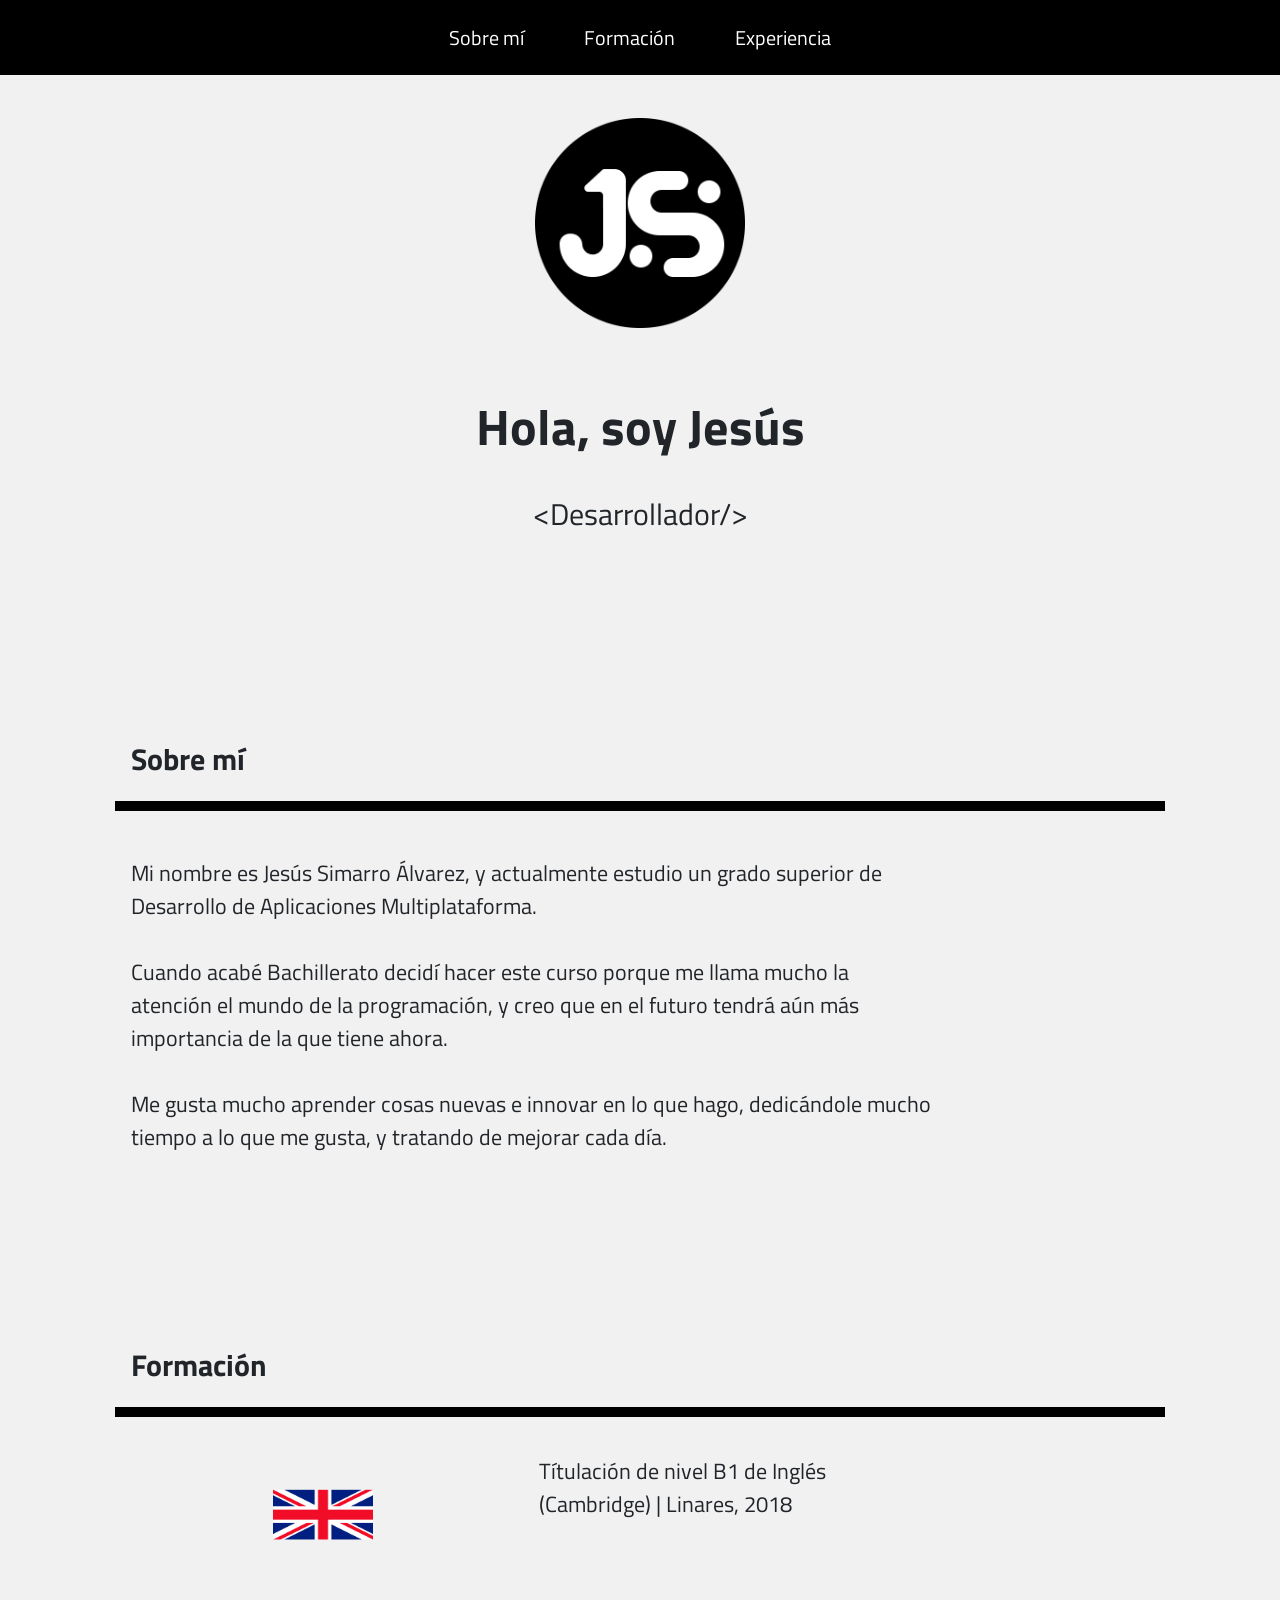
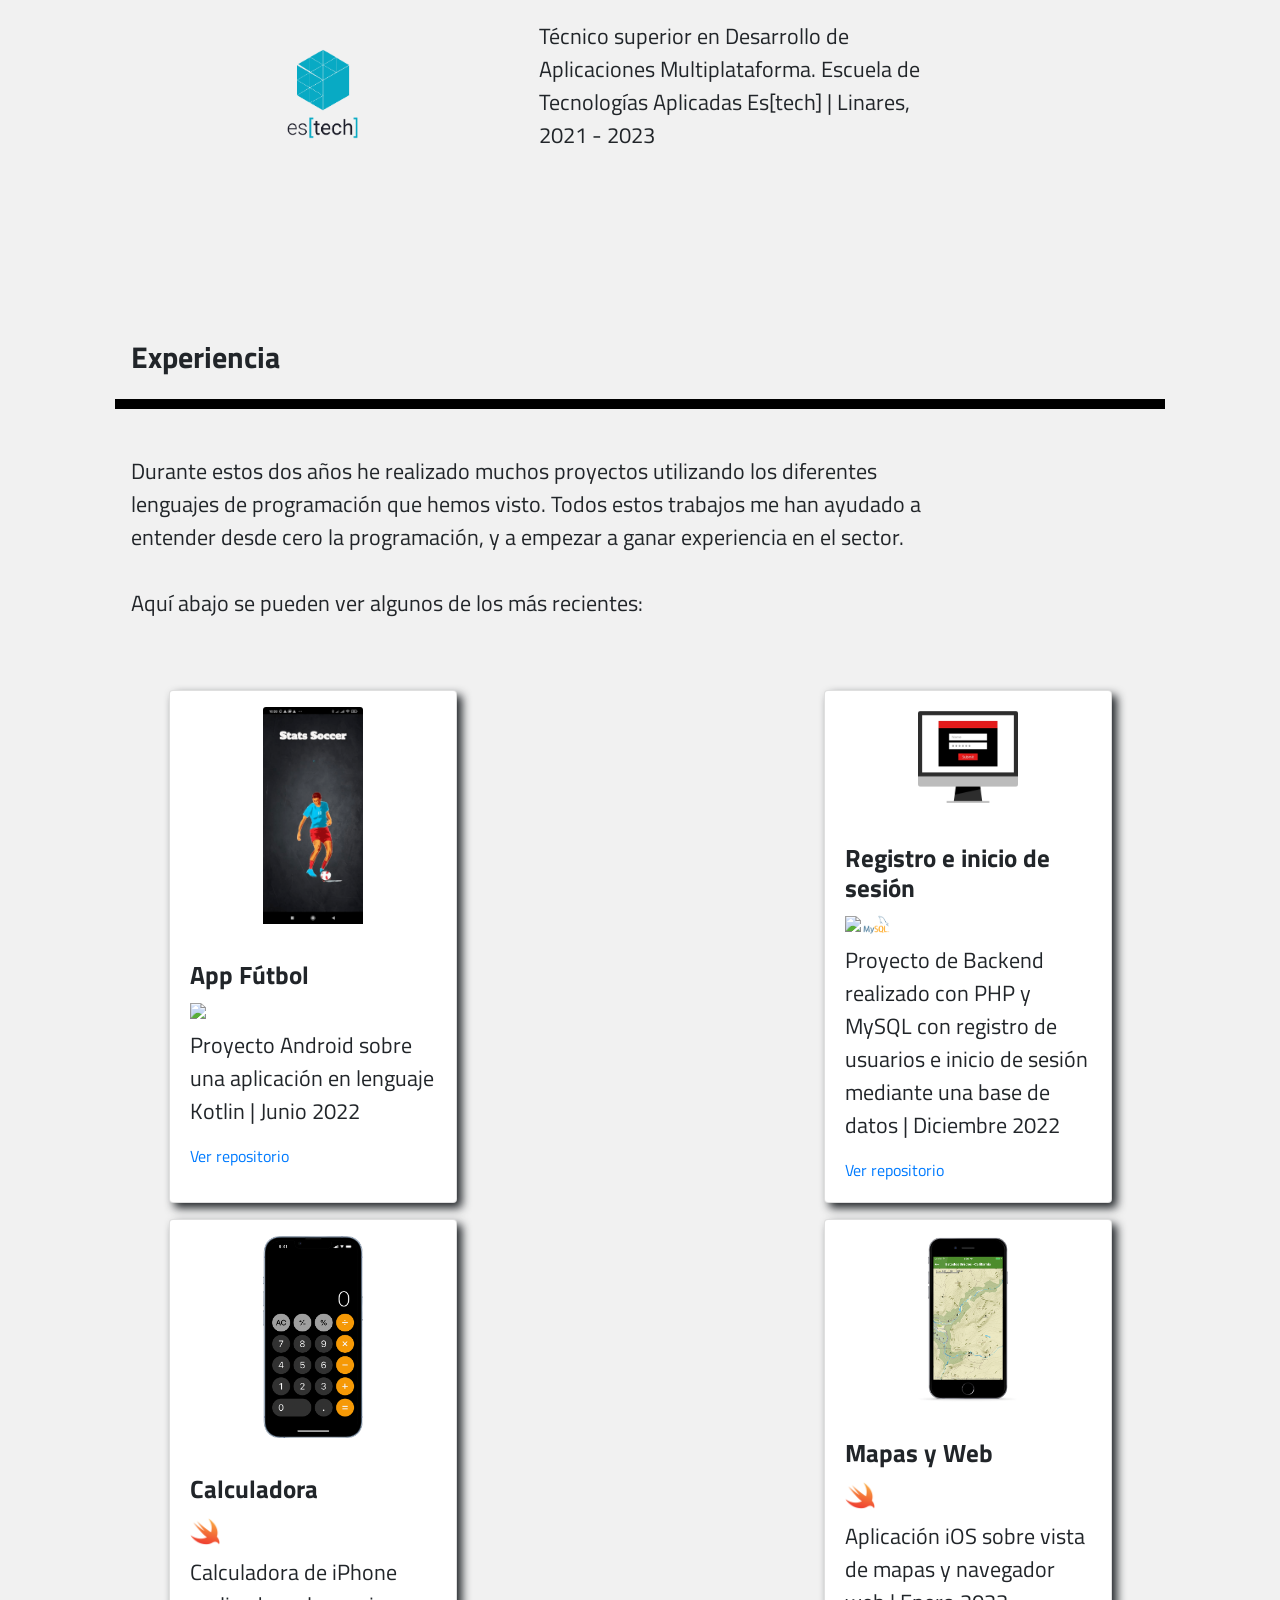
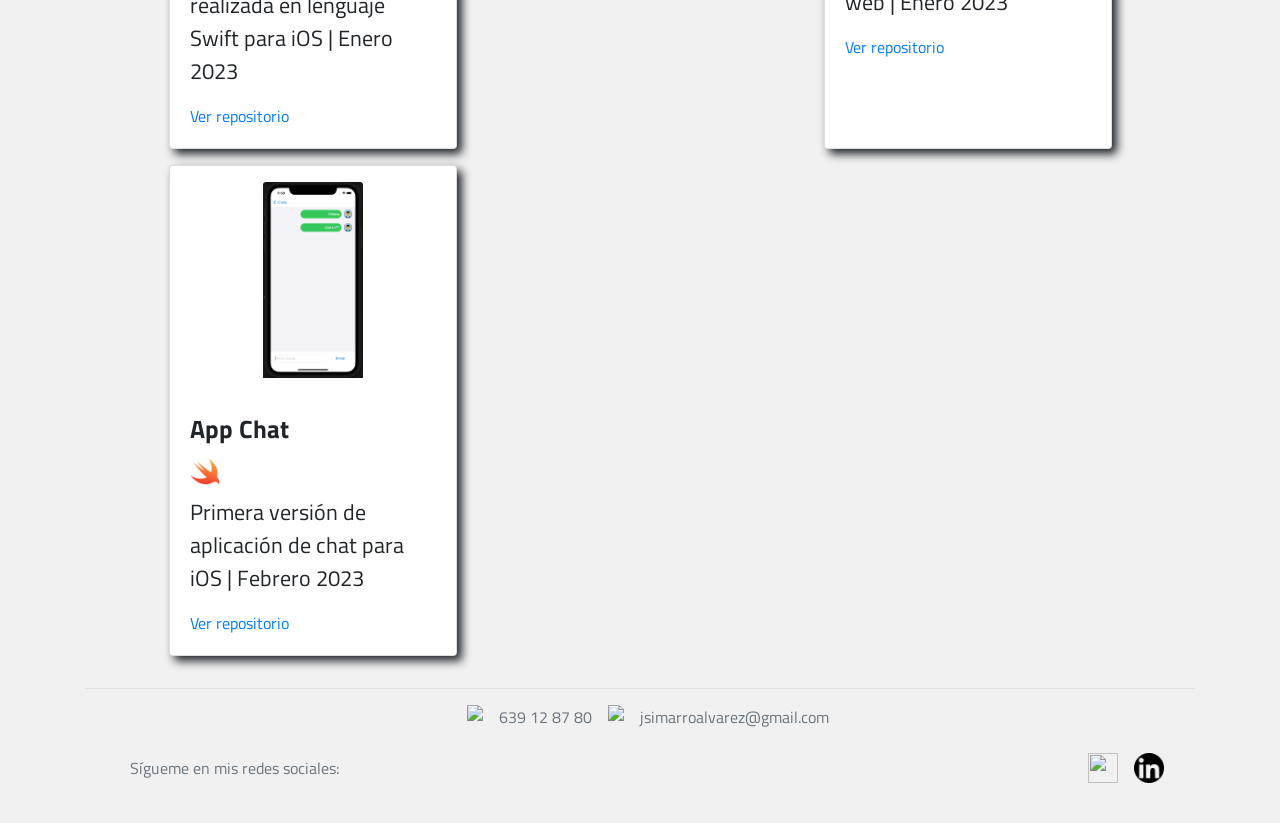
==== commit 85463961: "Update index.html" ====
--- a/index.html
+++ b/index.html
@@ -152,8 +152,8 @@
     <div class="container">
         <footer class="d-flex flex-wrap justify-content-between align-items-center py-3 my-4 border-top">
           <div class="col-12 col-md-12 d-flex mb-4 justify-content-center text-muted">
-            <img src="img/telephone-fill.svg" class="col-12"> 639 12 87 80 
-            <img src="img/envelope-fill.svg" class="col-12"> jsimarroalvarez@gmail.com
+            <img src="img/telephone-fill.svg" class="mx-3"> 639 12 87 80 
+            <img src="img/envelope-fill.svg" class="mx-3"> jsimarroalvarez@gmail.com
           </div>  
           <div class="col-12 col-md-6 d-flex align-items-center">
             <a href="/" class="mb-3 me-2 mb-md-0 text-muted text-decoration-none lh-1">
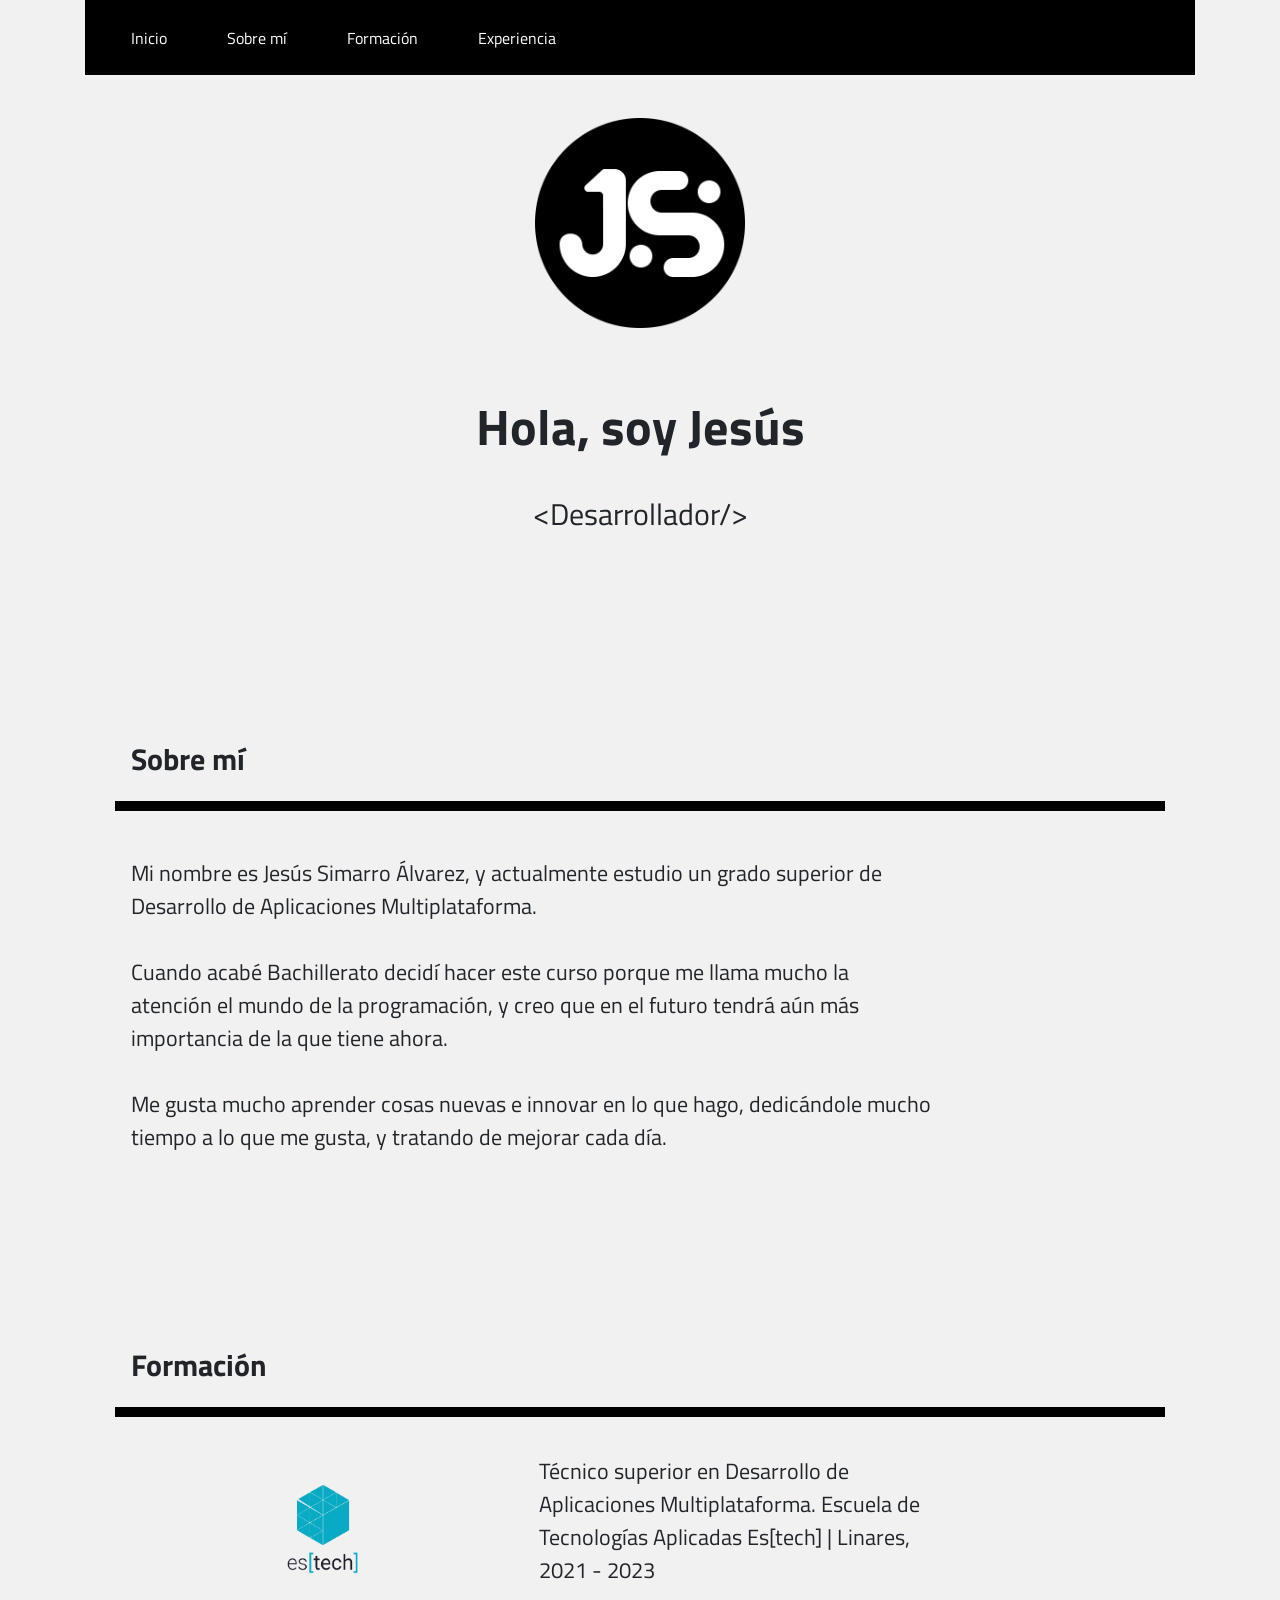
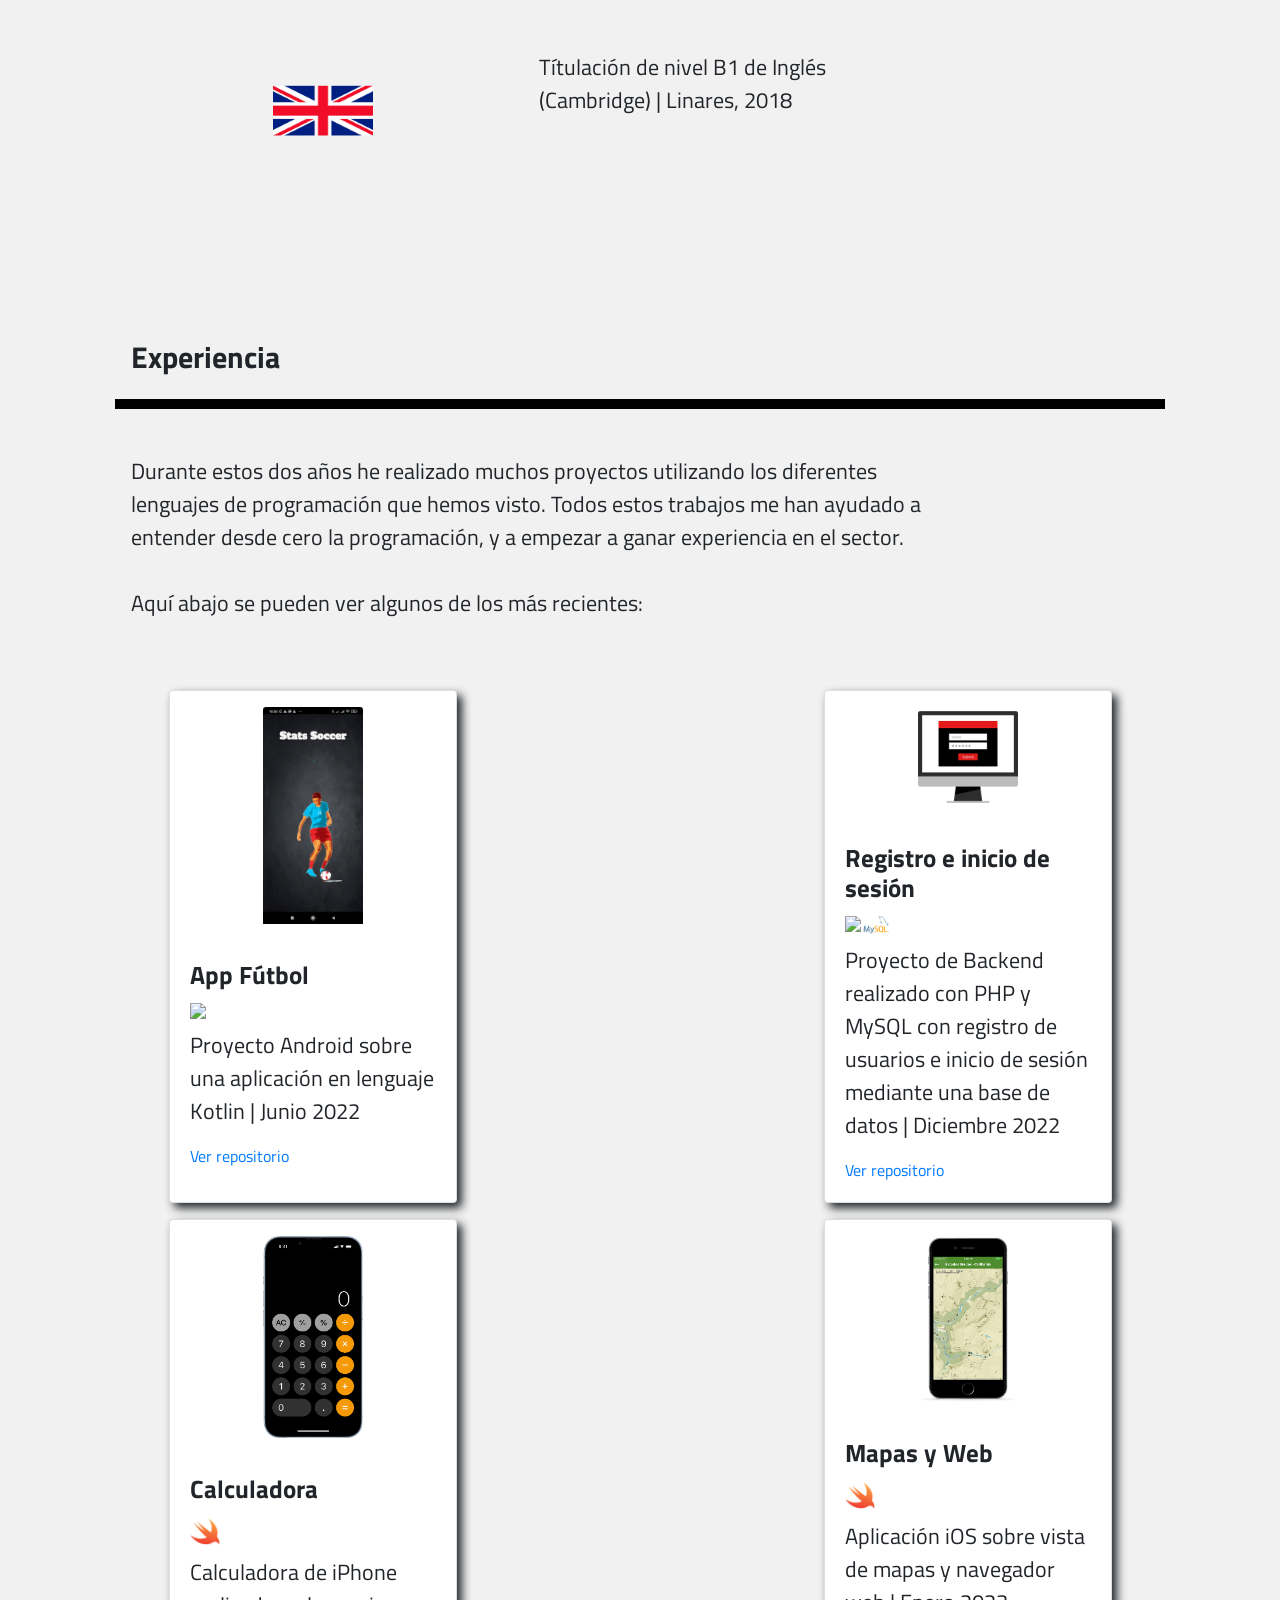
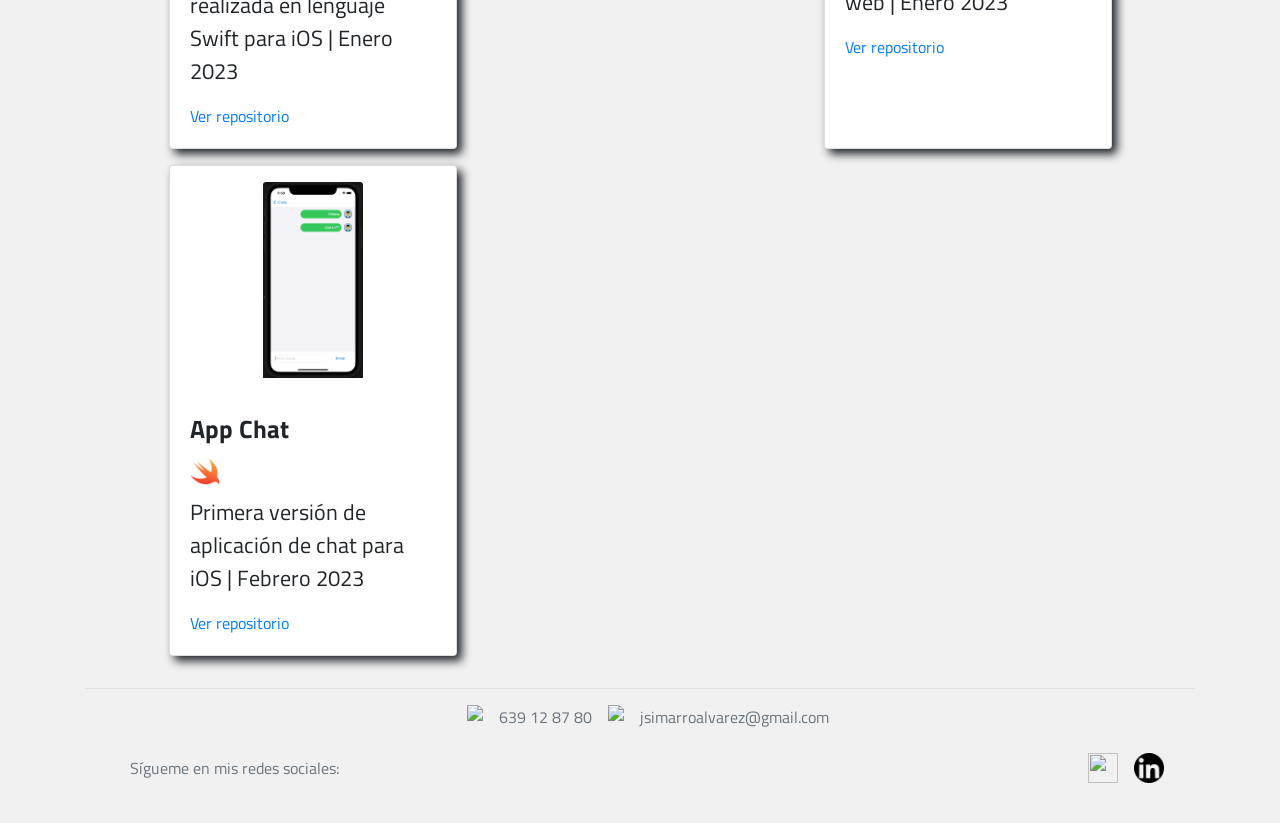
==== commit e264a73e: "Update index.html" ====
--- a/index.html
+++ b/index.html
@@ -11,19 +11,27 @@
 </head>
 <body>
     <div class="container fixed-top">
-        <header class="d-flex justify-content-center py-3 navbar fixed-top">
-            <ul class="nav nav-pills">
-                <li class="nav-item">
-                    <a href="#sobremi" class="menu-link">Sobre mí</a>
-                </li>
-                <li class="nav-item">
-                    <a href="#formacion" class="menu-link">Formación</a>
-                </li>
-                <li class="nav-item">
-                    <a href="#experiencia" class="menu-link">Experiencia</a>
-                </li>
-            </ul>
-        </header>
+        <nav class="navbar navbar-expand-lg navbar-dark">
+            <button class="navbar-toggler" type="button" data-toggle="collapse" data-target="#navbarNav" aria-controls="navbarNav" aria-expanded="false" aria-label="Toggle navigation">
+            <span class="navbar-toggler-icon"></span>
+            </button>
+            <div class="collapse navbar-collapse" id="navbarNav">
+                <ul class="nav nav-bar">
+                    <li class="nav-item active">
+                        <a href="#" class="menu-link">Inicio</a>
+                    </li>
+                    <li class="nav-item active">
+                        <a href="#sobremi" class="menu-link">Sobre mí</a>
+                    </li>
+                    <li class="nav-item active">
+                        <a href="#formacion" class="menu-link">Formación</a>
+                    </li>
+                    <li class="nav-item active">
+                        <a href="#experiencia" class="menu-link">Experiencia</a>
+                    </li>
+                </ul>
+            </div>
+        </nav>
     </div>
 
     <div class="container container-space">
@@ -63,18 +71,18 @@
         </div>
         <div class="row row-margin row-text">
             <div class="col-12 col-md-6 p-2 my-4 d-flex justify-content-center">
+                <img src="img/estech.png" class="img-form">
+            </div>
+            <div class="col-12 col-md-6 p-2 d-flex justify-content-center">
+                <p>Técnico superior en Desarrollo de Aplicaciones Multiplataforma. Escuela de Tecnologías Aplicadas Es[tech] | Linares, 2021 - 2023</p>
+            </div>
+        </div>
+        <div class="row row-margin row-text">
+            <div class="col-12 col-md-6 p-2 my-4 d-flex justify-content-center">
                 <img src="img/ingles.png" class="img-form">
             </div>
             <div class="col-12 col-md-6 p-2 d-flex justify-content-center">
                 <p>Títulación de nivel B1 de Inglés (Cambridge) | Linares, 2018</p>
-            </div>
-        </div>
-        <div class="row row-margin row-text">
-            <div class="col-12 col-md-6 p-2 my-4 d-flex justify-content-center">
-                <img src="img/estech.png" class="img-form">
-            </div>
-            <div class="col-12 col-md-6 p-2 d-flex justify-content-center">
-                <p>Técnico superior en Desarrollo de Aplicaciones Multiplataforma. Escuela de Tecnologías Aplicadas Es[tech] | Linares, 2021 - 2023</p>
             </div>
         </div>
     </div>
@@ -167,5 +175,8 @@
           </ul>
         </footer>
     </div>
+    <script src="https://cdn.jsdelivr.net/npm/jquery@3.5.1/dist/jquery.slim.min.js" integrity="sha384-DfXdz2htPH0lsSSs5nCTpuj/zy4C+OGpamoFVy38MVBnE+IbbVYUew+OrCXaRkfj" crossorigin="anonymous"></script>
+    <script src="https://cdn.jsdelivr.net/npm/popper.js@1.16.1/dist/umd/popper.min.js" integrity="sha384-9/reFTGAW83EW2RDu2S0VKaIzap3H66lZH81PoYlFhbGU+6BZp6G7niu735Sk7lN" crossorigin="anonymous"></script>
+    <script src="https://cdn.jsdelivr.net/npm/bootstrap@4.6.1/dist/js/bootstrap.min.js" integrity="sha384-VHvPCCyXqtD5DqJeNxl2dtTyhF78xXNXdkwX1CZeRusQfRKp+tA7hAShOK/B/fQ2" crossorigin="anonymous"></script>
 </body>
 </html>
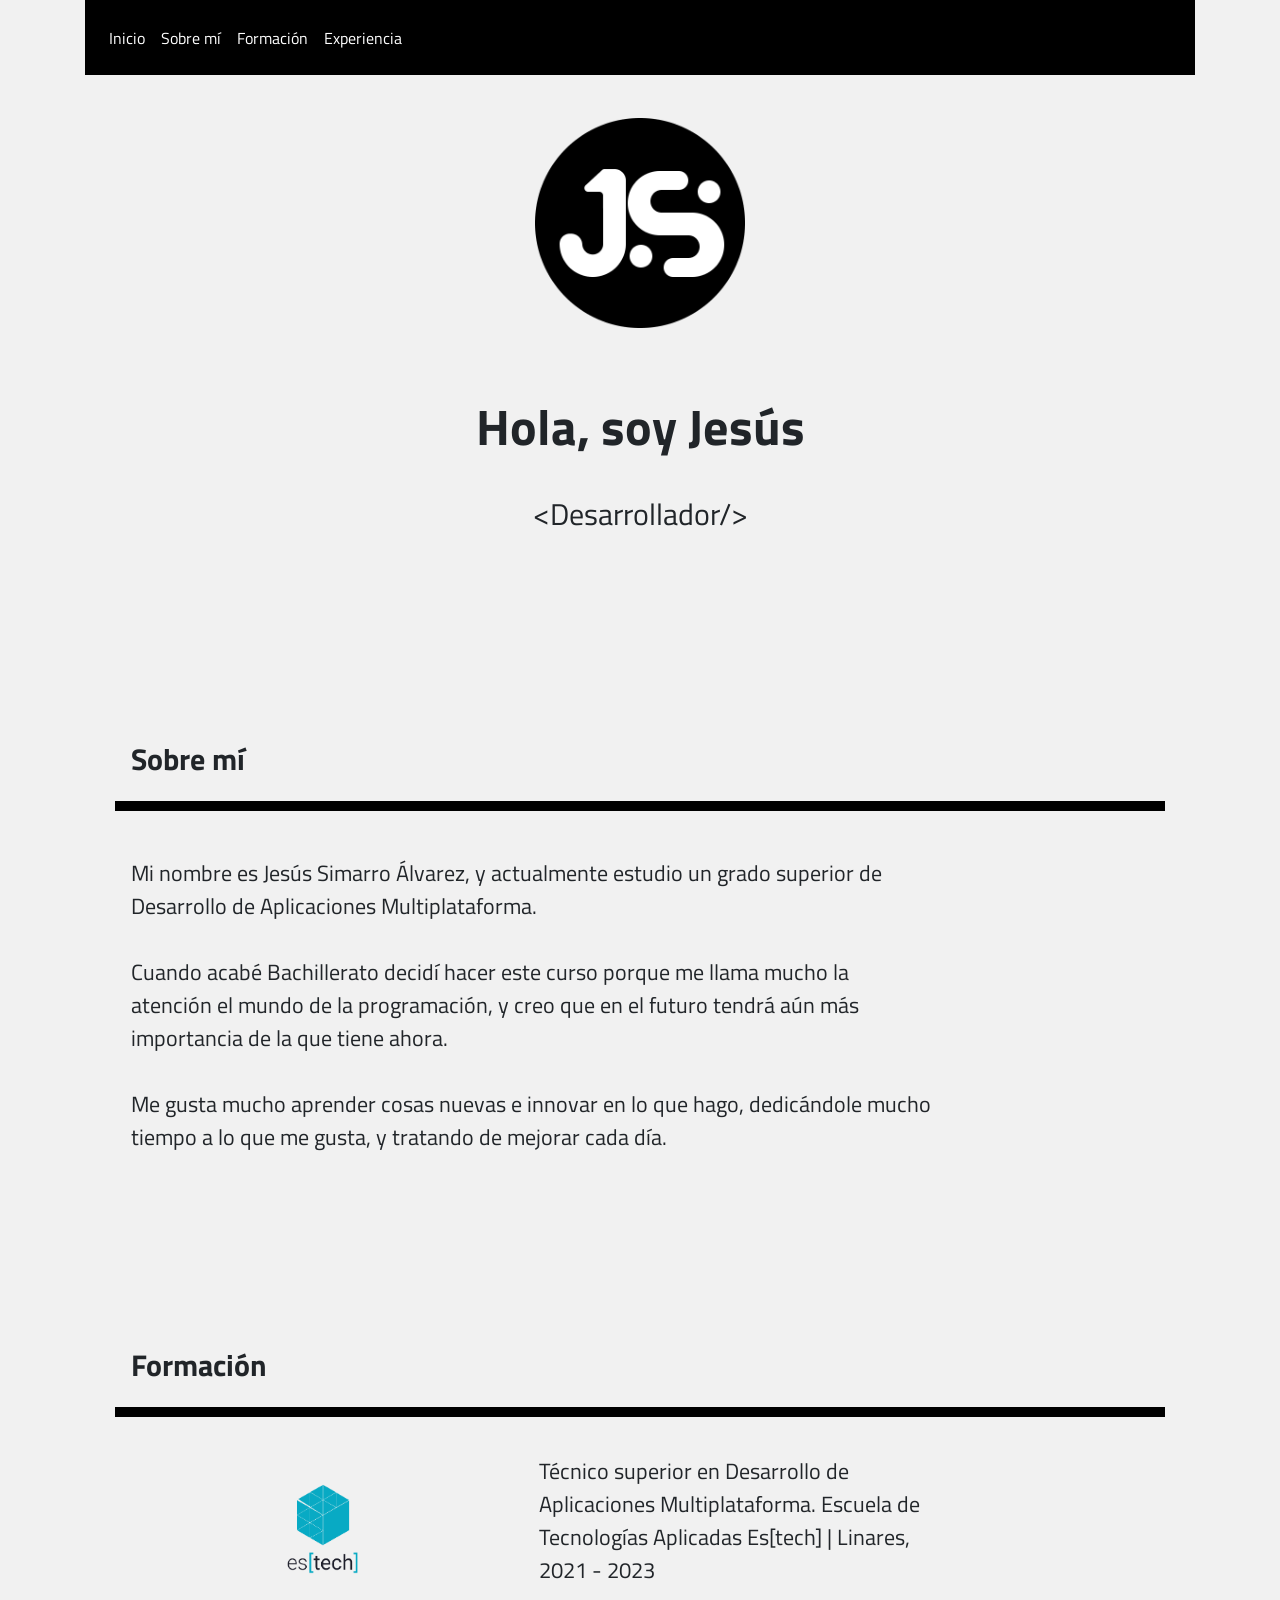
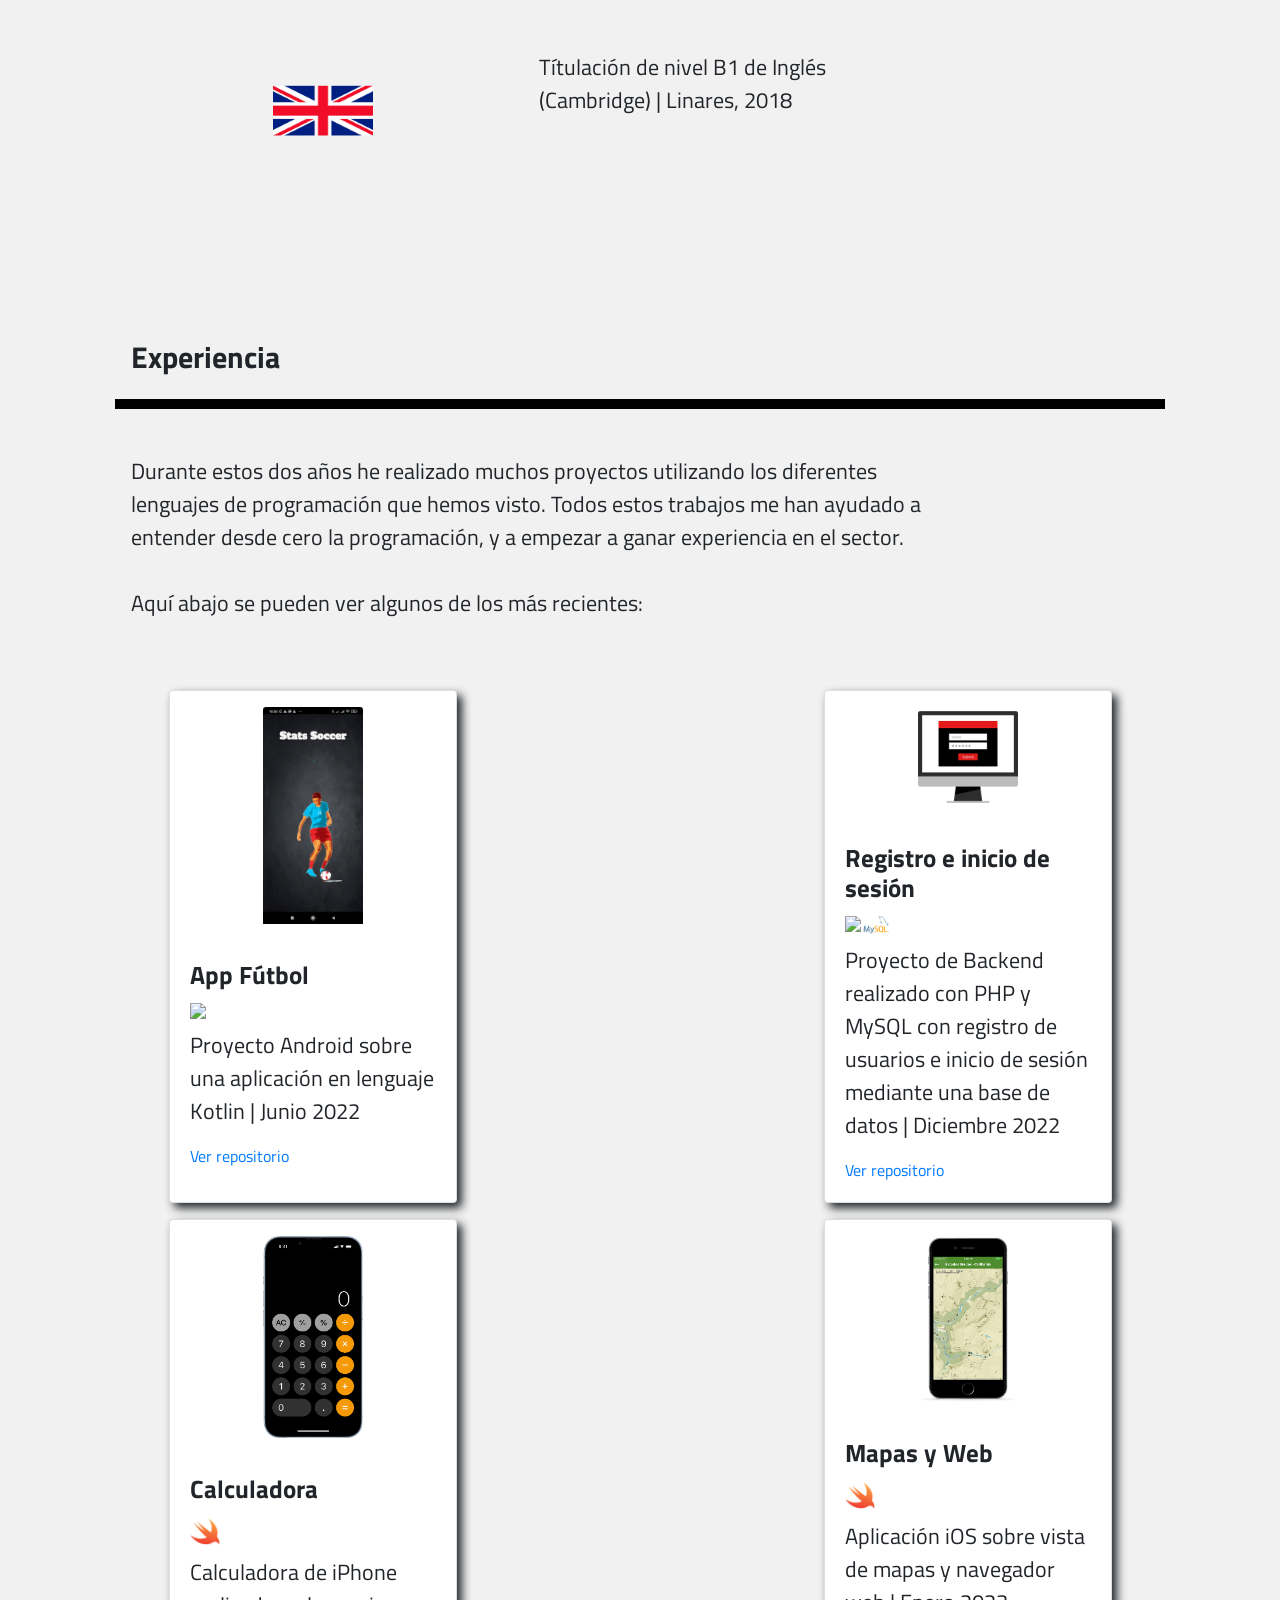
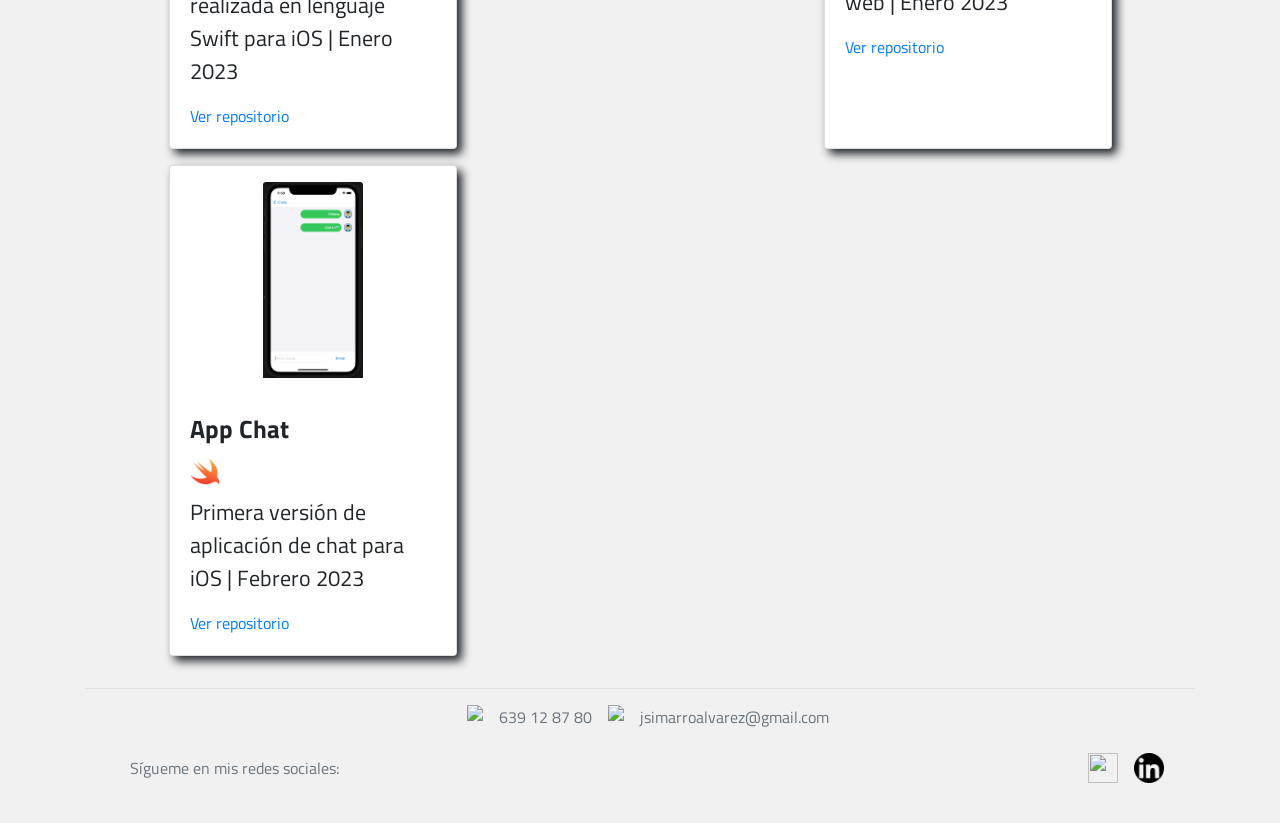
==== commit 50df5d88: "Update index.html" ====
--- a/index.html
+++ b/index.html
@@ -13,21 +13,21 @@
     <div class="container fixed-top">
         <nav class="navbar navbar-expand-lg navbar-dark">
             <button class="navbar-toggler" type="button" data-toggle="collapse" data-target="#navbarNav" aria-controls="navbarNav" aria-expanded="false" aria-label="Toggle navigation">
-            <span class="navbar-toggler-icon"></span>
+                <span class="navbar-toggler-icon"></span>
             </button>
             <div class="collapse navbar-collapse" id="navbarNav">
-                <ul class="nav nav-bar">
+                <ul class="navbar-nav">
                     <li class="nav-item active">
-                        <a href="#" class="menu-link">Inicio</a>
+                        <a href="#" class="nav-link">Inicio</a>
                     </li>
                     <li class="nav-item active">
-                        <a href="#sobremi" class="menu-link">Sobre mí</a>
+                        <a href="#sobremi" class="nav-link">Sobre mí</a>
                     </li>
                     <li class="nav-item active">
-                        <a href="#formacion" class="menu-link">Formación</a>
+                        <a href="#formacion" class="nav-link">Formación</a>
                     </li>
                     <li class="nav-item active">
-                        <a href="#experiencia" class="menu-link">Experiencia</a>
+                        <a href="#experiencia" class="nav-link">Experiencia</a>
                     </li>
                 </ul>
             </div>
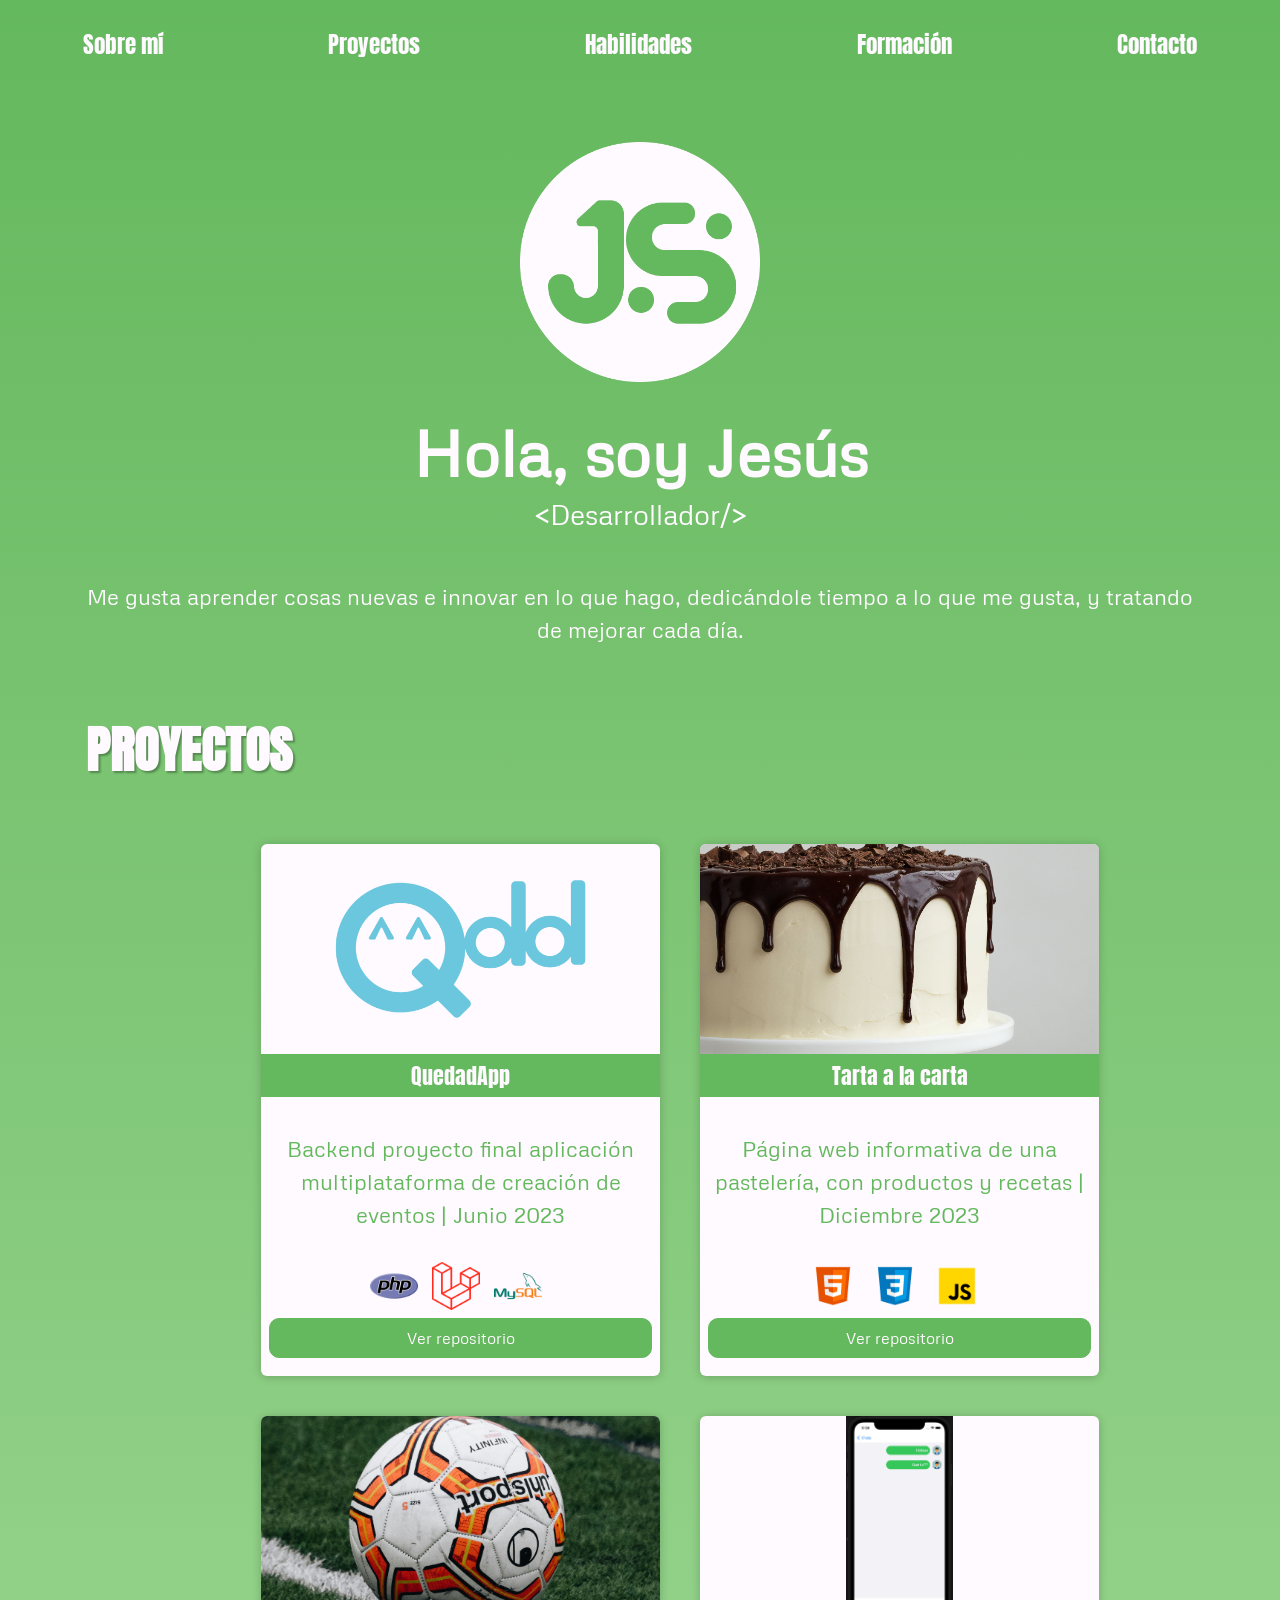
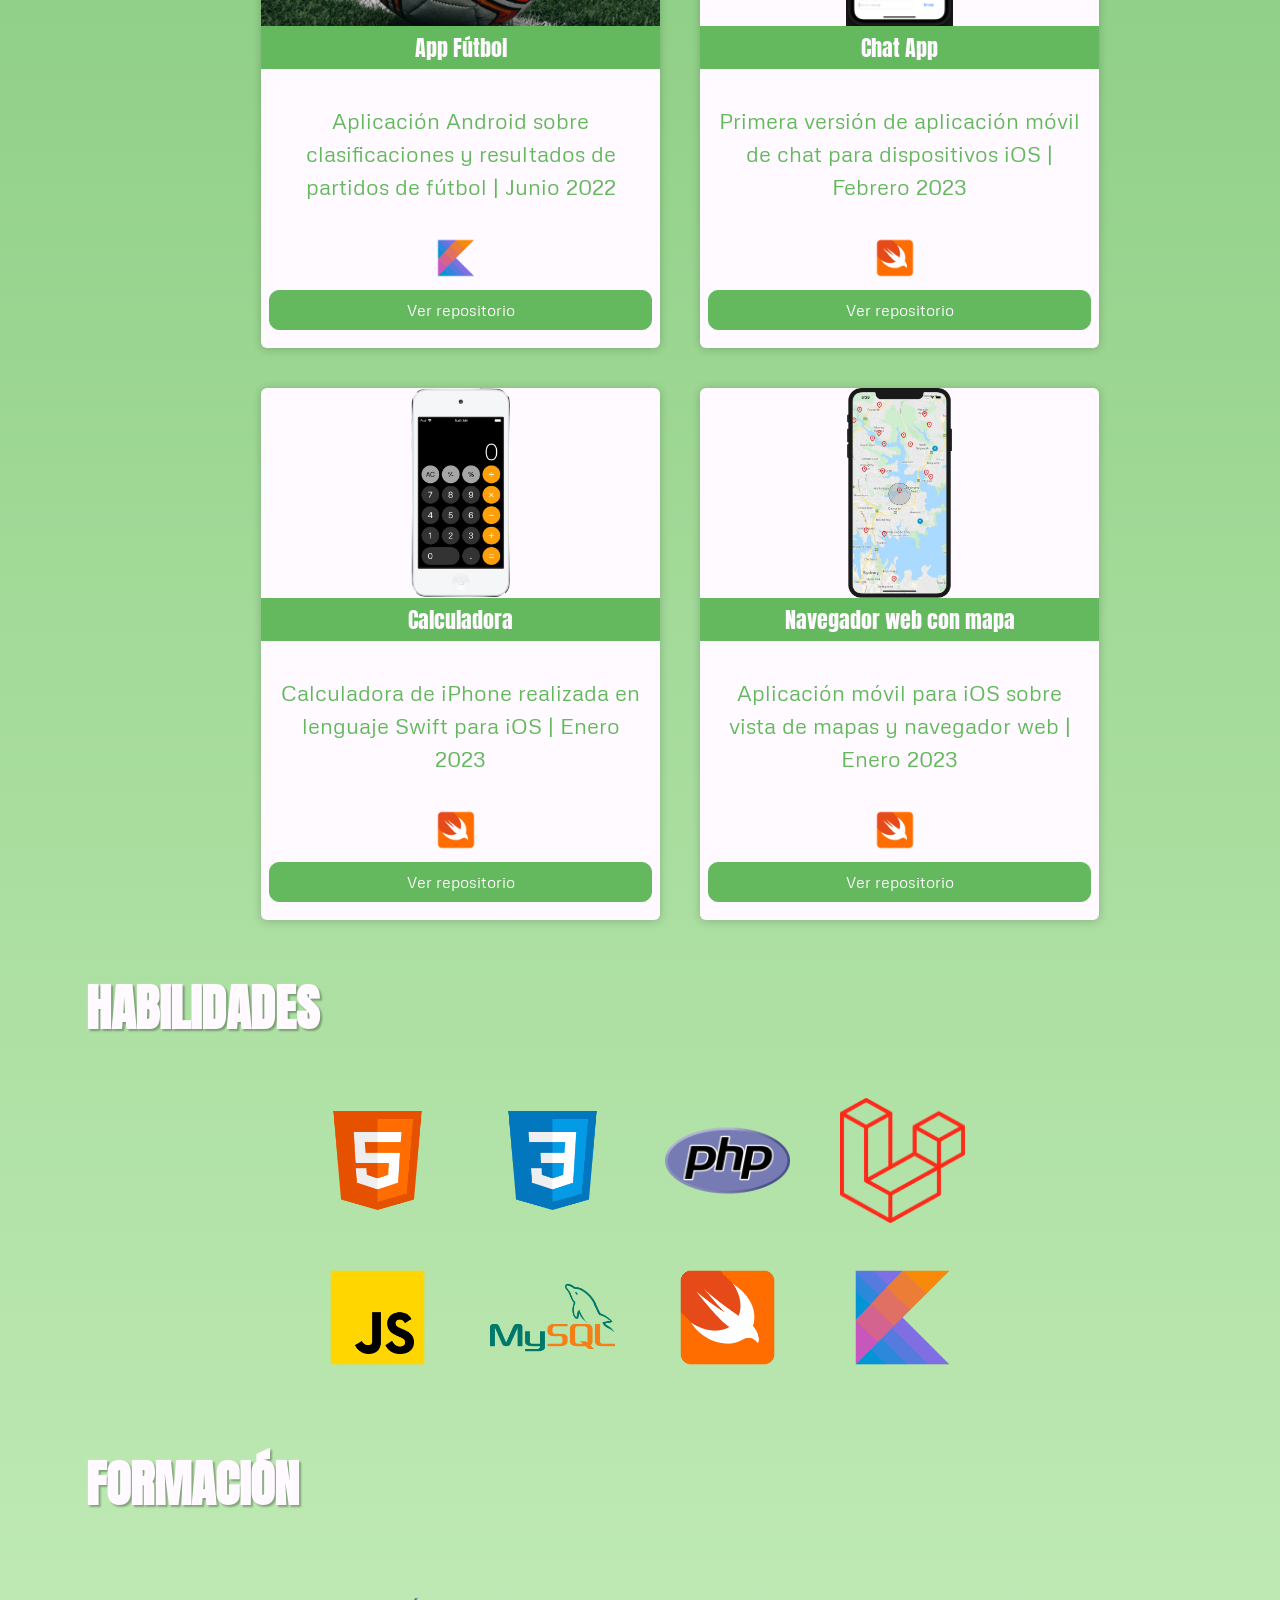
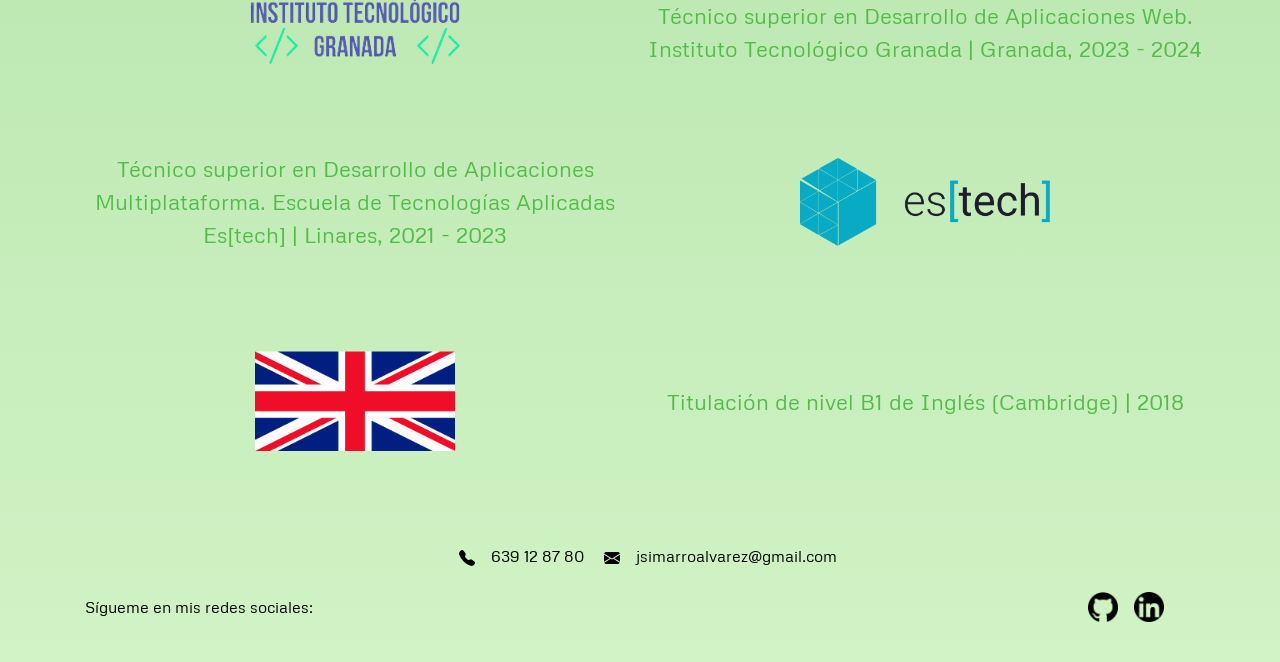
==== commit f0c2939f: "Add files via upload" ====
--- a/index.html
+++ b/index.html
@@ -1,182 +1,223 @@
-<!DOCTYPE html>
-<html lang="es">
-<head>
-    <meta charset="UTF-8">
-    <meta http-equiv="X-UA-Compatible" content="IE=edge">
-    <meta name="viewport" content="width=device-width, initial-scale=1.0">
-    <link rel="stylesheet" href="https://cdnjs.cloudflare.com/ajax/libs/twitter-bootstrap/4.6.0/css/bootstrap.min.css">
-    <link rel="shortcut icon" href="img/rocket-takeoff-fill.svg" type="image/x-icon">
-    <link rel="stylesheet" href="style.css">
-    <title>jesusimarro</title>
-</head>
-<body>
-    <div class="container fixed-top">
-        <nav class="navbar navbar-expand-lg navbar-dark">
-            <button class="navbar-toggler" type="button" data-toggle="collapse" data-target="#navbarNav" aria-controls="navbarNav" aria-expanded="false" aria-label="Toggle navigation">
-                <span class="navbar-toggler-icon"></span>
-            </button>
-            <div class="collapse navbar-collapse" id="navbarNav">
-                <ul class="navbar-nav">
-                    <li class="nav-item active">
-                        <a href="#" class="nav-link">Inicio</a>
-                    </li>
-                    <li class="nav-item active">
-                        <a href="#sobremi" class="nav-link">Sobre mí</a>
-                    </li>
-                    <li class="nav-item active">
-                        <a href="#formacion" class="nav-link">Formación</a>
-                    </li>
-                    <li class="nav-item active">
-                        <a href="#experiencia" class="nav-link">Experiencia</a>
-                    </li>
-                </ul>
-            </div>
-        </nav>
-    </div>
-
-    <div class="container container-space">
-        <div class="row">
-            <div class="col-12 col-md-12 my-2 d-flex justify-content-center">
-                <img src="img/logo.png" class="img-logo">
-            </div>
-            <div class="col-12 col-md-12 my-4">
-                <div class="p-3 d-flex justify-content-center">
-                    <h1>Hola, soy Jesús</h1>
-                </div>
-                <div class="p-3 d-flex p-2 justify-content-center">
-                    <h3>&lt;Desarrollador/&gt;</h3>
-                </div>
-            </div>
-        </div>
-    </div>
-
-    <div class="container container-space" id="sobremi">
-        <div class="row row-border row-margin">
-            <div class="col-12 col-md-12 p-3 d-flex justify-content-start top">
-                <h2>Sobre mí</h2>
-            </div>
-        </div>
-        <div class="row row-margin row-text">
-            <div class="col-12 col-md-12 p-3 d-flex justify-content-center">
-                <p>Mi nombre es Jesús Simarro Álvarez, y actualmente estudio un grado superior de Desarrollo de Aplicaciones Multiplataforma. <br/><br/> Cuando acabé Bachillerato decidí hacer este curso porque me llama mucho la atención el mundo de la programación, y creo que en el futuro tendrá aún más importancia de la que tiene ahora. <br/><br/> Me gusta mucho aprender cosas nuevas e innovar en lo que hago, dedicándole mucho tiempo a lo que me gusta, y tratando de mejorar cada día.</p>
-            </div>
-        </div>
-    </div>
-
-    <div class="container container-space" id="formacion">
-        <div class="row row-margin row-border">
-            <div class="col-12 col-md-12 p-3 d-flex justify-content-start top">
-                <h2>Formación</h2>
-            </div>
-        </div>
-        <div class="row row-margin row-text">
-            <div class="col-12 col-md-6 p-2 my-4 d-flex justify-content-center">
-                <img src="img/estech.png" class="img-form">
-            </div>
-            <div class="col-12 col-md-6 p-2 d-flex justify-content-center">
-                <p>Técnico superior en Desarrollo de Aplicaciones Multiplataforma. Escuela de Tecnologías Aplicadas Es[tech] | Linares, 2021 - 2023</p>
-            </div>
-        </div>
-        <div class="row row-margin row-text">
-            <div class="col-12 col-md-6 p-2 my-4 d-flex justify-content-center">
-                <img src="img/ingles.png" class="img-form">
-            </div>
-            <div class="col-12 col-md-6 p-2 d-flex justify-content-center">
-                <p>Títulación de nivel B1 de Inglés (Cambridge) | Linares, 2018</p>
-            </div>
-        </div>
-    </div>
-
-    <div class="container" id="experiencia">
-        <div class="row row-margin row-border">
-            <div class="col-12 col-md-12 p-3 d-flex justify-content-start top">
-                <h2>Experiencia</h2>
-            </div>
-        </div>
-        <div class="row row-margin row-text">
-            <div class="col-12 col-md-12 p-3 d-flex justify-content-center">
-                <p>Durante estos dos años he realizado muchos proyectos utilizando los diferentes lenguajes de programación que hemos visto. Todos estos trabajos me han ayudado a entender desde cero la programación, y a empezar a ganar experiencia en el sector. <br/><br/> Aquí abajo se pueden ver algunos de los más recientes:</p>
-            </div>
-        </div>
-    </div>
-    <div class="row">
-        <div class="col-12 col-md-6 p-2 d-flex justify-content-center">
-            <div class="card" style="width: 18rem;">
-                <img class="card-img-top my-3" src="img/appfutbol.png" alt="Card image cap">
-                <div class="card-body">
-                    <h5 class="card-title">App Fútbol</h5>
-                    <img src="img/kotlin.png" class="card-img-app">
-                    <p class="card-text">Proyecto Android sobre una aplicación en lenguaje Kotlin | Junio 2022</p>
-                    <a href="https://github.com/jesusimarro/ProyectoAndroid.git" target="_blank" class="card-link">Ver repositorio</a>
-                </div>
-            </div>
-        </div>
-        <div class="col-12 col-md-6 p-2 d-flex justify-content-center">
-            <div class="card" style="width: 18rem;">
-                <img class="card-img-top my-3" src="img/login.png" alt="Card image cap">
-                <div class="card-body">
-                    <h5 class="card-title">Registro e inicio de sesión</h5>
-                    <img src="img/php.png" class="card-img-app"><img src="img/mysql.png" class="card-img-app">
-                    <p class="card-text">Proyecto de Backend realizado con PHP y MySQL con registro de usuarios e inicio de sesión mediante una base de datos | Diciembre 2022</p>
-                    <a href="https://github.com/jesusimarro/ProyectoLoginBackend.git" target="_blank" class="card-link">Ver repositorio</a>
-                </div>
-            </div>
-        </div>
-        <div class="col-12 col-md-6 p-2 d-flex justify-content-center">
-            <div class="card" style="width: 18rem;">
-                <img class="card-img-top my-3" src="img/calculadora.png" alt="Card image cap">
-                <div class="card-body">
-                    <h5 class="card-title">Calculadora</h5>
-                    <img src="img/swift.png" class="card-img-app">
-                    <p class="card-text">Calculadora de iPhone realizada en lenguaje Swift para iOS | Enero 2023</p>
-                    <a href="https://github.com/jesusimarro/ProyectoCalculadora.git" target="_blank" class="card-link">Ver repositorio</a>
-                </div>
-            </div>
-        </div>
-        <div class="col-12 col-md-6 p-2 d-flex justify-content-center">
-            <div class="card" style="width: 18rem;">
-                <img class="card-img-top my-3" src="img/mapas.png" alt="Card image cap">
-                <div class="card-body">
-                    <h5 class="card-title">Mapas y Web</h5>
-                    <img src="img/swift.png" class="card-img-app">
-                    <p class="card-text">Aplicación iOS sobre vista de mapas y navegador web | Enero 2023</p>
-                    <a href="https://github.com/jesusimarro/ProyectoSideMenu.git" target="_blank" class="card-link">Ver repositorio</a>
-                </div>
-            </div>
-        </div>
-        <div class="col-12 col-md-6 p-2 d-flex justify-content-center">
-            <div class="card" style="width: 18rem;">
-                <img class="card-img-top my-3" src="img/chat.png" alt="Card image cap">
-                <div class="card-body">
-                    <h5 class="card-title">App Chat</h5>
-                    <img src="img/swift.png" class="card-img-app">
-                    <p class="card-text">Primera versión de aplicación de chat para iOS | Febrero 2023</p>
-                    <a href="https://github.com/jesusimarro/ProyectoChat.git" target="_blank" class="card-link">Ver repositorio</a>
-                </div>
-            </div>
-        </div>
-    </div>
-
-    <div class="container">
-        <footer class="d-flex flex-wrap justify-content-between align-items-center py-3 my-4 border-top">
-          <div class="col-12 col-md-12 d-flex mb-4 justify-content-center text-muted">
-            <img src="img/telephone-fill.svg" class="mx-3"> 639 12 87 80 
-            <img src="img/envelope-fill.svg" class="mx-3"> jsimarroalvarez@gmail.com
-          </div>  
-          <div class="col-12 col-md-6 d-flex align-items-center">
-            <a href="/" class="mb-3 me-2 mb-md-0 text-muted text-decoration-none lh-1">
-              <svg class="bi" width="30" height="24"><use xlink:href="#bootstrap"></use></svg>
-            </a>
-            <span class="text-muted">Sígueme en mis redes sociales:</span>
-          </div>
-          <ul class="nav col-md-3 mx-2 d-flex justify-content-end list-unstyled">
-            <li class="mx-2 redes"><a href="https://www.github.com/jesusimarro" target="_blank"><img src="img/github.png" class="img-footer"></a></li>
-            <li class="mx-2 redes"><a href="https://www.linkedin.com/in/jesusimarro/" target="_blank"><img src="img/linkedin.png" class="img-footer"></a></li>
-          </ul>
-        </footer>
-    </div>
-    <script src="https://cdn.jsdelivr.net/npm/jquery@3.5.1/dist/jquery.slim.min.js" integrity="sha384-DfXdz2htPH0lsSSs5nCTpuj/zy4C+OGpamoFVy38MVBnE+IbbVYUew+OrCXaRkfj" crossorigin="anonymous"></script>
-    <script src="https://cdn.jsdelivr.net/npm/popper.js@1.16.1/dist/umd/popper.min.js" integrity="sha384-9/reFTGAW83EW2RDu2S0VKaIzap3H66lZH81PoYlFhbGU+6BZp6G7niu735Sk7lN" crossorigin="anonymous"></script>
-    <script src="https://cdn.jsdelivr.net/npm/bootstrap@4.6.1/dist/js/bootstrap.min.js" integrity="sha384-VHvPCCyXqtD5DqJeNxl2dtTyhF78xXNXdkwX1CZeRusQfRKp+tA7hAShOK/B/fQ2" crossorigin="anonymous"></script>
-</body>
-</html>
+<!DOCTYPE html>
+<html lang="es">
+<head>
+    <meta charset="UTF-8">
+    <meta name="viewport" content="width=device-width, initial-scale=1.0">
+    <link rel="stylesheet" href="https://cdnjs.cloudflare.com/ajax/libs/twitter-bootstrap/4.6.0/css/bootstrap.min.css">
+    <link rel="shortcut icon" href="img/rocket-takeoff-fill.svg" type="image/x-icon">
+    <link rel="stylesheet" href="css/style.css">
+    <title>jesusimarro</title>
+</head>
+<body>
+    <div class="menu">
+        <ul class="horizontal">
+            <li><a href="#sobremi">Sobre mí</a></li>
+            <li><a href="#proyectos">Proyectos</a></li>
+            <li><a href="#habilidades">Habilidades</a></li>
+            <li><a href="#formacion">Formación</a></li>
+            <li><a href="#contacto">Contacto</a></li>
+        </ul>
+    </div>
+    <div class="container container-space">
+        <div class="row justify-content-center align-items-center">
+            <div class="col-12 col-md-12 my-2 d-flex justify-content-center align-items-center">
+                <img src="img/logo.png" alt="Logo" class="img-logo mt-2">
+            </div>
+            <div class="col-12 col-md-12 my-2 align-items-center">
+                <div class="p-3 d-flex flex-column align-items-center">
+                    <h1 id="titulo">Hola, soy Jesús</h1>
+                    <h3>&lt;Desarrollador/&gt;</h3>
+                </div>
+            </div>
+        </div>
+    </div>
+    <div class="container container-space" id="sobremi">
+        <div class="row row-margin row-text">
+            <div class="col-12 col-md-12 p-3 d-flex justify-content-center">
+                <p>Me gusta aprender cosas nuevas e innovar en lo que hago, dedicándole tiempo a lo que me gusta, y tratando de mejorar cada día.</p>
+            </div>
+        </div>
+    </div>
+    <div class="container" id="proyectos">
+        <div class="row row-margin row-border">
+            <div class="col-12 col-md-12 p-3 d-flex justify-content-start top">
+                <h2>PROYECTOS</h2>
+            </div>
+        </div>
+        <div class="row">
+            <div class="contenido">
+                <div class="tarjeta col-12 col-md-6 d-flex">
+                    <div class="delante">
+                        <img class="card-img-top" src="img/quedadapp.png" alt="Card image cap">
+                        <p class="img-txt">QuedadApp</p>
+                        <div class="tarjeta-txt">
+                            <p>Backend proyecto final aplicación multiplataforma de creación de eventos | Junio 2023</p>
+                            <div class="col-12 col-md-12 align-items-center">
+                                <img class="card-icon" src="img/php.png" alt="Logo de PHP">
+                                <img class="card-icon" src="img/laravel.png" alt="Logo de Laravel">
+                                <img class="card-icon" src="img/mysql.png" alt="Logo de MySQL">
+                            </div>
+                            <div class="col-12 col-md-12 p-2 d-flex align-items-center">
+                                <a href="https://github.com/2023-QDDapp/QddAppDataBase.git" target="_blank" class="card-button">Ver repositorio</a>
+                            </div>
+                        </div>
+                    </div>
+                </div>
+                <div class="tarjeta col-12 col-md-6 d-flex justify-content-center">
+                    <div class="delante">
+                        <img class="card-img-top" src="img/tarta-carta.jpg" alt="Card image cap">
+                        <p class="img-txt">Tarta a la carta</p>
+                        <div class="tarjeta-txt">
+                            <p class="card-text">Página web informativa de una pastelería, con productos y recetas | Diciembre 2023</p>
+                            <div class="col-12 col-md-12 align-items-center">
+                                <img class="card-icon" src="img/html.png" alt="Logo de HTML">
+                                <img class="card-icon" src="img/css.png" alt="Logo de CSS">
+                                <img class="card-icon" src="img/js.png" alt="Logo de JavaScript">
+                            </div>
+                            <div class="col-12 col-md-12 p-2 d-flex align-items-center">
+                                <a href="https://github.com/jesusimarro/tarta-carta.git" target="_blank" class="card-button">Ver repositorio</a>
+                            </div>
+                        </div>
+                    </div>
+                </div>
+            </div>
+        </div>
+        <div class="row">
+            <div class="contenido">
+                <div class="tarjeta col-12 col-md-6 d-flex">
+                    <div class="delante">
+                        <img class="card-img-top" src="img/appfutbol.jpg" alt="Card image cap">
+                        <p class="img-txt">App Fútbol</p>
+                        <div class="tarjeta-txt">
+                            <p>Aplicación Android sobre clasificaciones y resultados de partidos de fútbol | Junio 2022</p>
+                            <div class="col-12 col-md-12 align-items-center">
+                                <img class="card-icon" src="img/kotlin.png" alt="Logo de Kotlin">
+                            </div>
+                            <div class="col-12 col-md-12 p-2 d-flex align-items-center">
+                                <a href="https://github.com/jesusimarro/ProyectoAndroid.git" target="_blank" class="card-button">Ver repositorio</a>
+                            </div>
+                        </div>
+                    </div>                    
+                </div>
+                <div class="tarjeta col-12 col-md-6 d-flex justify-content-center">
+                    <div class="delante">
+                        <img class="card-img-top" id="chat-img" src="img/chat.png" alt="Card image cap">
+                        <p class="img-txt">Chat App</p>
+                        <div class="tarjeta-txt">
+                            <p class="card-text">Primera versión de aplicación móvil de chat para dispositivos iOS | Febrero 2023</p>
+                            <div class="col-12 col-md-12 align-items-center">
+                                <img class="card-icon" src="img/swift.png" alt="Logo de Swift">
+                            </div>
+                            <div class="col-12 col-md-12 p-2 d-flex align-items-center">
+                                <a href="https://github.com/jesusimarro/ProyectoChat.git" target="_blank" class="card-button">Ver repositorio</a>
+                            </div>
+                        </div>
+                    </div>
+                </div>
+            </div>
+        </div>
+        <div class="row">
+            <div class="contenido">
+                <div class="tarjeta col-12 col-md-6 d-flex">
+                    <div class="delante">
+                        <img class="card-img-top" id="calc-img" src="img/calculadora.png" alt="Card image cap">
+                        <p class="img-txt">Calculadora</p>
+                        <div class="tarjeta-txt">
+                            <p>Calculadora de iPhone realizada en lenguaje Swift para iOS | Enero 2023</p>
+                            <div class="col-12 col-md-12 align-items-center">
+                                <img class="card-icon" src="img/swift.png" alt="Logo de Swift">
+                            </div>
+                            <div class="col-12 col-md-12 p-2 d-flex align-items-center">
+                                <a href="https://github.com/jesusimarro/ProyectoCalculadora.git" target="_blank" class="card-button">Ver repositorio</a>
+                            </div>
+                        </div>
+                    </div>                    
+                </div>
+                <div class="tarjeta col-12 col-md-6 d-flex justify-content-center">
+                    <div class="delante">
+                        <img class="card-img-top" id="mapa-img" src="img/mapas.png" alt="Card image cap">
+                        <p class="img-txt">Navegador web con mapa</p>
+                        <div class="tarjeta-txt">
+                            <p class="card-text">Aplicación móvil para iOS sobre vista de mapas y navegador web | Enero 2023</p>
+                            <div class="col-12 col-md-12 align-items-center">
+                                <img class="card-icon" src="img/swift.png" alt="Logo de Swift">
+                            </div>
+                            <div class="col-12 col-md-12 p-2 d-flex align-items-center">
+                                <a href="https://github.com/jesusimarro/ProyectoSideMenu.git" target="_blank" class="card-button">Ver repositorio</a>
+                            </div>
+                        </div>
+                    </div>
+                </div>
+            </div>
+        </div>
+    </div>
+    <div class="container container-space cont-hab" id="habilidades">
+        <div class="row row-margin row-border">
+            <div class="col-12 col-md-12 p-3 d-flex justify-content-start top">
+                <h2>HABILIDADES</h2>
+            </div>
+        </div>
+        <div class="row row-margin row-text">
+            <div class="col-12 col-md-12 p-3 d-flex justify-content-center">
+                <img src="img/html.png" alt="HTML">
+                <img src="img/css.png" alt="CSS">
+                <img src="img/php.png" alt="PHP">
+                <img src="img/laravel.png" alt="Laravel">
+            </div>
+            <div class="col-12 col-md-12 p-3 d-flex justify-content-center">
+                <img src="img/js.png" alt="JavaScript">
+                <img src="img/mysql.png" alt="MySQL">
+                <img src="img/swift.png" alt="Swift">
+                <img src="img/kotlin.png" alt="Kotlin">
+            </div>
+        </div>
+    </div>
+    <div class="container container-space" id="formacion">
+        <div class="row row-margin row-border">
+            <div class="col-12 col-md-12 p-3 d-flex justify-content-start top">
+                <h2>FORMACIÓN</h2>
+            </div>
+        </div>
+        <div class="row row-margin row-text">
+            <div class="col-12 col-md-6 p-2 my-4 d-flex justify-content-center">
+                <img src="img/itg.png" class="img-form">
+            </div>
+            <div class="col-12 col-md-6 p-2 d-flex justify-content-center">
+                <p>Técnico superior en Desarrollo de Aplicaciones Web. Instituto Tecnológico Granada | Granada, 2023 - 2024</p>
+            </div>
+        </div>
+        <div class="row row-margin row-text">
+            <div class="col-12 col-md-6 p-2 d-flex justify-content-center">
+                <p>Técnico superior en Desarrollo de Aplicaciones Multiplataforma. Escuela de Tecnologías Aplicadas Es[tech] | Linares, 2021 - 2023</p>
+            </div>
+            <div class="col-12 col-md-6 p-2 my-4 d-flex justify-content-center">
+                <img src="img/estech.png" class="img-form">
+            </div>
+        </div>
+        <div class="row row-margin row-text">
+            <div class="col-12 col-md-6 p-2 my-4 d-flex justify-content-center">
+                <img src="img/ingles.png" class="img-form" id="ingles-img">
+            </div>
+            <div class="col-12 col-md-6 p-2 d-flex justify-content-center">
+                <p>Titulación de nivel B1 de Inglés (Cambridge) | 2018</p>
+            </div>
+        </div>
+    </div>
+    <div class="container" id="contacto">
+        <footer class="d-flex flex-wrap justify-content-between align-items-center py-3 my-4">
+          <div class="col-12 col-md-12 mb-4 justify-content-center">
+            <img src="img/telephone-fill.svg" class="mx-3">639 12 87 80 
+            <img src="img/envelope-fill.svg" class="mx-3">jsimarroalvarez@gmail.com
+          </div>  
+          <div class="col-12 col-md-6 d-flex align-items-center">
+            <span>Sígueme en mis redes sociales:</span>
+          </div>
+          <ul class="nav col-md-3 mx-2 d-flex justify-content-end list-unstyled">
+            <li class="mx-2 redes"><a href="https://www.github.com/jesusimarro" target="_blank"><img src="img/github.png" class="img-footer"></a></li>
+            <li class="mx-2 redes"><a href="https://www.linkedin.com/in/jesusimarro/" target="_blank"><img src="img/linkedin.png" class="img-footer"></a></li>
+          </ul>
+        </footer>
+    </div>
+    <script src="js/script.js"></script>
+</body>
+</html>
--- a/css/style.css
+++ b/css/style.css
@@ -0,0 +1,251 @@
+@import url('https://fonts.googleapis.com/css2?family=Metrophobic&family=Anton&display=swap');
+
+body {
+    margin: 0;
+    padding: 0;
+    color: #FFFAFF;
+    background: linear-gradient(to bottom, #64B85D, #D1F3C5);
+    font-family: 'Metrophobic';
+    overflow-x: hidden;
+    text-align: center;
+}
+
+h1 {
+    font-family: 'Metrophobic';
+    font-size: 4em;
+    font-weight: bold;
+    text-align: center;
+}
+
+h2 {
+    font-family: 'Anton';
+    font-weight: bolder;
+    font-size: 50px;
+    text-align: center;
+    text-shadow: 2px 2px 2px rgba(0, 0, 0, 0.3);
+    margin-top: 2%;
+}
+
+p {
+    font-size: 22px;
+}
+
+/* MENU */
+.menu {
+    height: 100px;
+    margin-bottom: 2%;
+    text-align: center;
+    line-height: 50px;
+}
+
+.horizontal {
+    list-style: none;
+    display: flex;
+    justify-content: center;
+    padding: 0;
+    margin: 0;
+}
+
+.horizontal li {
+    margin: 20px auto;
+    font-size: larger;
+    display: inline-block;
+}
+
+.horizontal a {
+    position: relative;
+    font-family: 'Anton';
+    color: #FFFAFF;
+    text-decoration: none;
+    padding: 10px 20px;
+    font-size: larger;
+}
+
+.horizontal a::after {
+    content: '';
+    position: absolute;
+    bottom: 0;
+    left: 0;
+    width: 100%;
+    height: 2px;
+    background-color: #FFFAFF;
+    transition: transform 0.3s ease-in-out;
+    transform-origin: bottom;
+    transform: scaleX(0);
+}
+
+.horizontal a:hover::after {
+    transform: scaleX(1);
+}
+
+/* LOGO */
+.img-logo {
+    height: 240px;
+    width: 240px;
+}
+
+#titulo {
+    overflow: hidden;
+    white-space: nowrap;
+    animation: escribir 5s steps(40, end) forwards;
+}
+
+@keyframes escribir {
+    from { width: 0; }
+    to { width: 100%; }
+}
+
+/* SOBRE MI */
+#sobremi p {
+    color: #FFFAFF;
+}
+
+/* CONTENIDO DE LA SECCION HABILIDADES */
+.cont-hab {
+    overflow: hidden;
+}
+
+.cont-hab img {
+    width: 125px;
+    height: 125px;
+    margin: auto 25px;
+    transition: transform 0.3s ease;
+}
+
+.cont-hab:hover img {
+    transform: scale(1.1);
+}
+
+/* FORMACION */
+.img-form {
+    max-width: 100%;
+    height: auto;
+}
+
+#ingles-img {
+    width: 200px;
+    height: auto;
+}
+
+.row-text {
+    display: flex;
+    align-items: center;
+    margin-bottom: 20px;
+}
+
+.row-text p {
+    margin: 0;
+    color: #51bd47;
+}
+
+.row-margin {
+    margin-bottom: 20px;
+}
+
+/* TARJETAS */
+.contenido {
+    display: flex;
+    justify-content: space-between;
+    margin: auto 15% auto 15%;
+}
+
+.tarjeta {
+    width: 100%;
+    height: 50%;
+    background-color: #FFFAFF;
+    color: #64B85D;
+    margin: 20px;
+    border-radius: 6px;
+    overflow: hidden;
+    box-shadow: 0 1px 10px rgba(0, 0, 0, 0.2);
+    transition: all 400ms ease;
+    display: flex;
+}
+
+.col-12, .col-md-6 {
+    padding-right: 0;
+    padding-left: 0;
+}
+
+.tarjeta:hover {
+    box-shadow: 5px 5px 20px rgba(0, 0, 0, 0.4);
+    transform: translateY(-3%);
+}
+
+.delante {
+    height: 100%;
+    padding: 0;
+    margin: 0;
+}
+
+.card-img-top {
+    width: 100%;
+    height: 210px;
+    object-fit: cover;
+    margin: 0;
+}
+
+#chat-img, #calc-img, #mapa-img {
+    object-fit: scale-down;
+}
+
+.tarjeta-txt p {
+    padding: 15px;
+    text-align: center;
+    flex-grow: 1;
+    align-items: stretch;
+    margin-top: 20px;
+}
+
+.img-txt {
+    position: relative;
+    text-align: center;
+    bottom: 0;
+    right: 0;
+    margin-bottom: 20px;
+    background-color: #64B85D;
+    color: #FFFAFF;
+    font-family: 'Anton';
+    padding: 5px;
+    width: 100%;
+}
+
+.card-button {
+    width: 100%;
+    background-color: #64B85D;
+    color: #FFFAFF;
+    justify-content: center;
+    border: 1px solid #64B85D;
+    border-radius: 10px;
+    padding: 7px;
+    margin-bottom: 10px;
+    cursor: pointer;
+}
+
+.card-button:hover {
+    background-color: #FFFAFF;
+    color: #64B85D;
+}
+
+.card-icon {
+    height: 48px;
+    width: 48px;
+    margin-right: 10px;
+    justify-content: center;
+    align-items: center;
+}
+
+/* CONTACTO */
+#contacto {
+    color: black;
+}
+
+.img-form {
+    height: 100%;
+    width: 250px;
+}
+
+.img-footer {
+    height: 30px;
+    width: 30px;
+}
